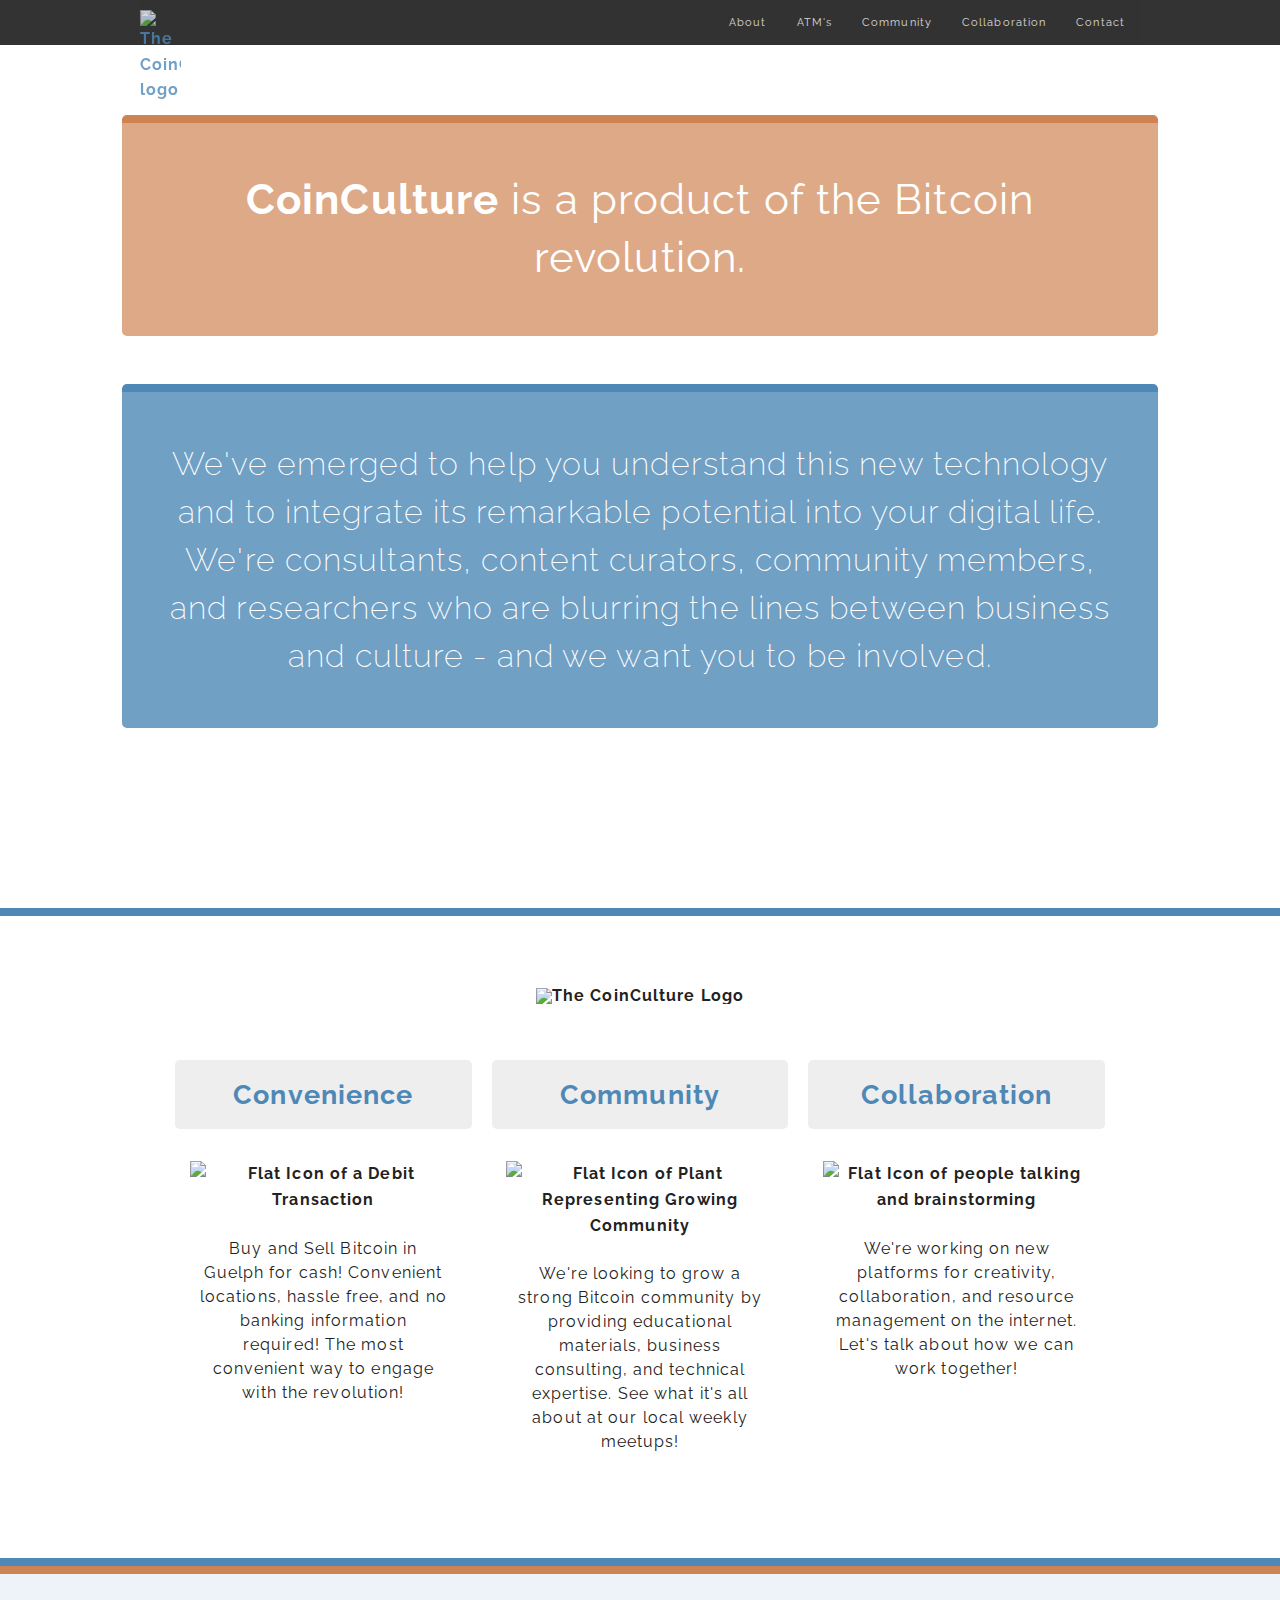
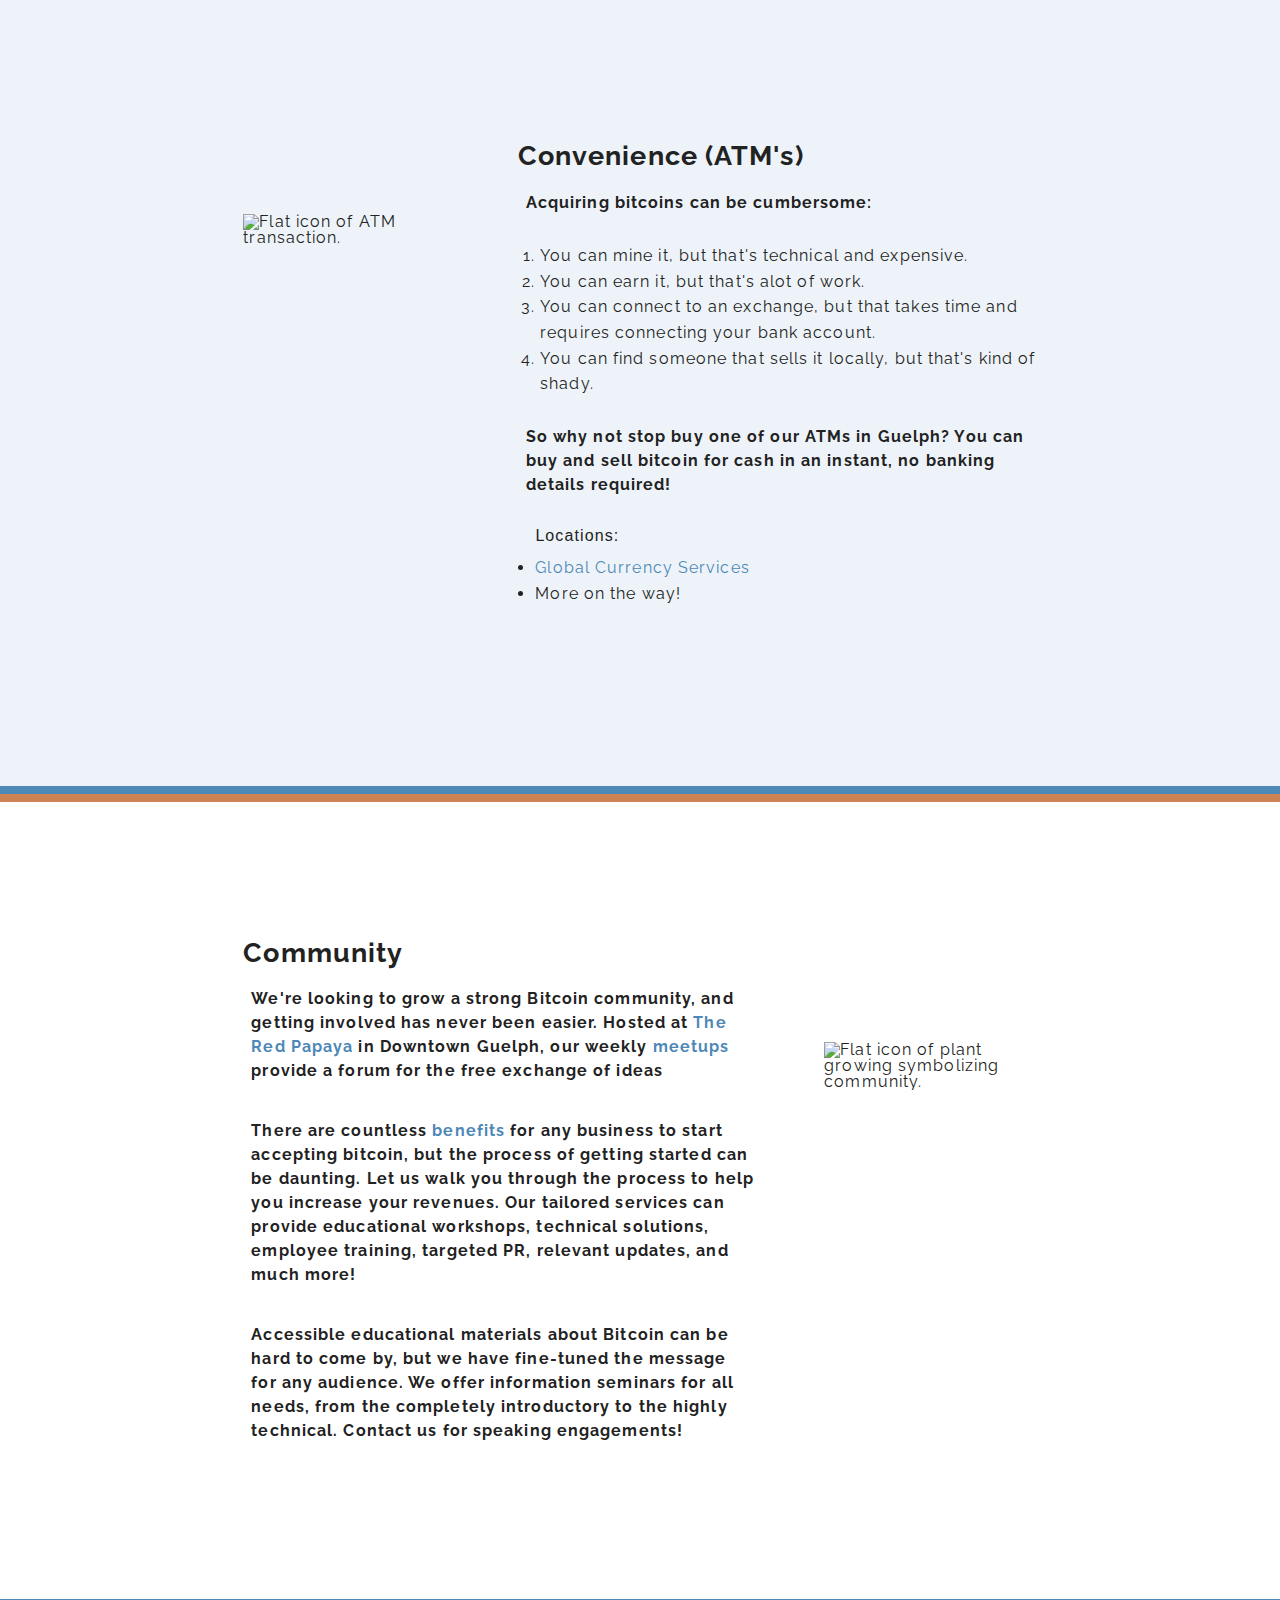
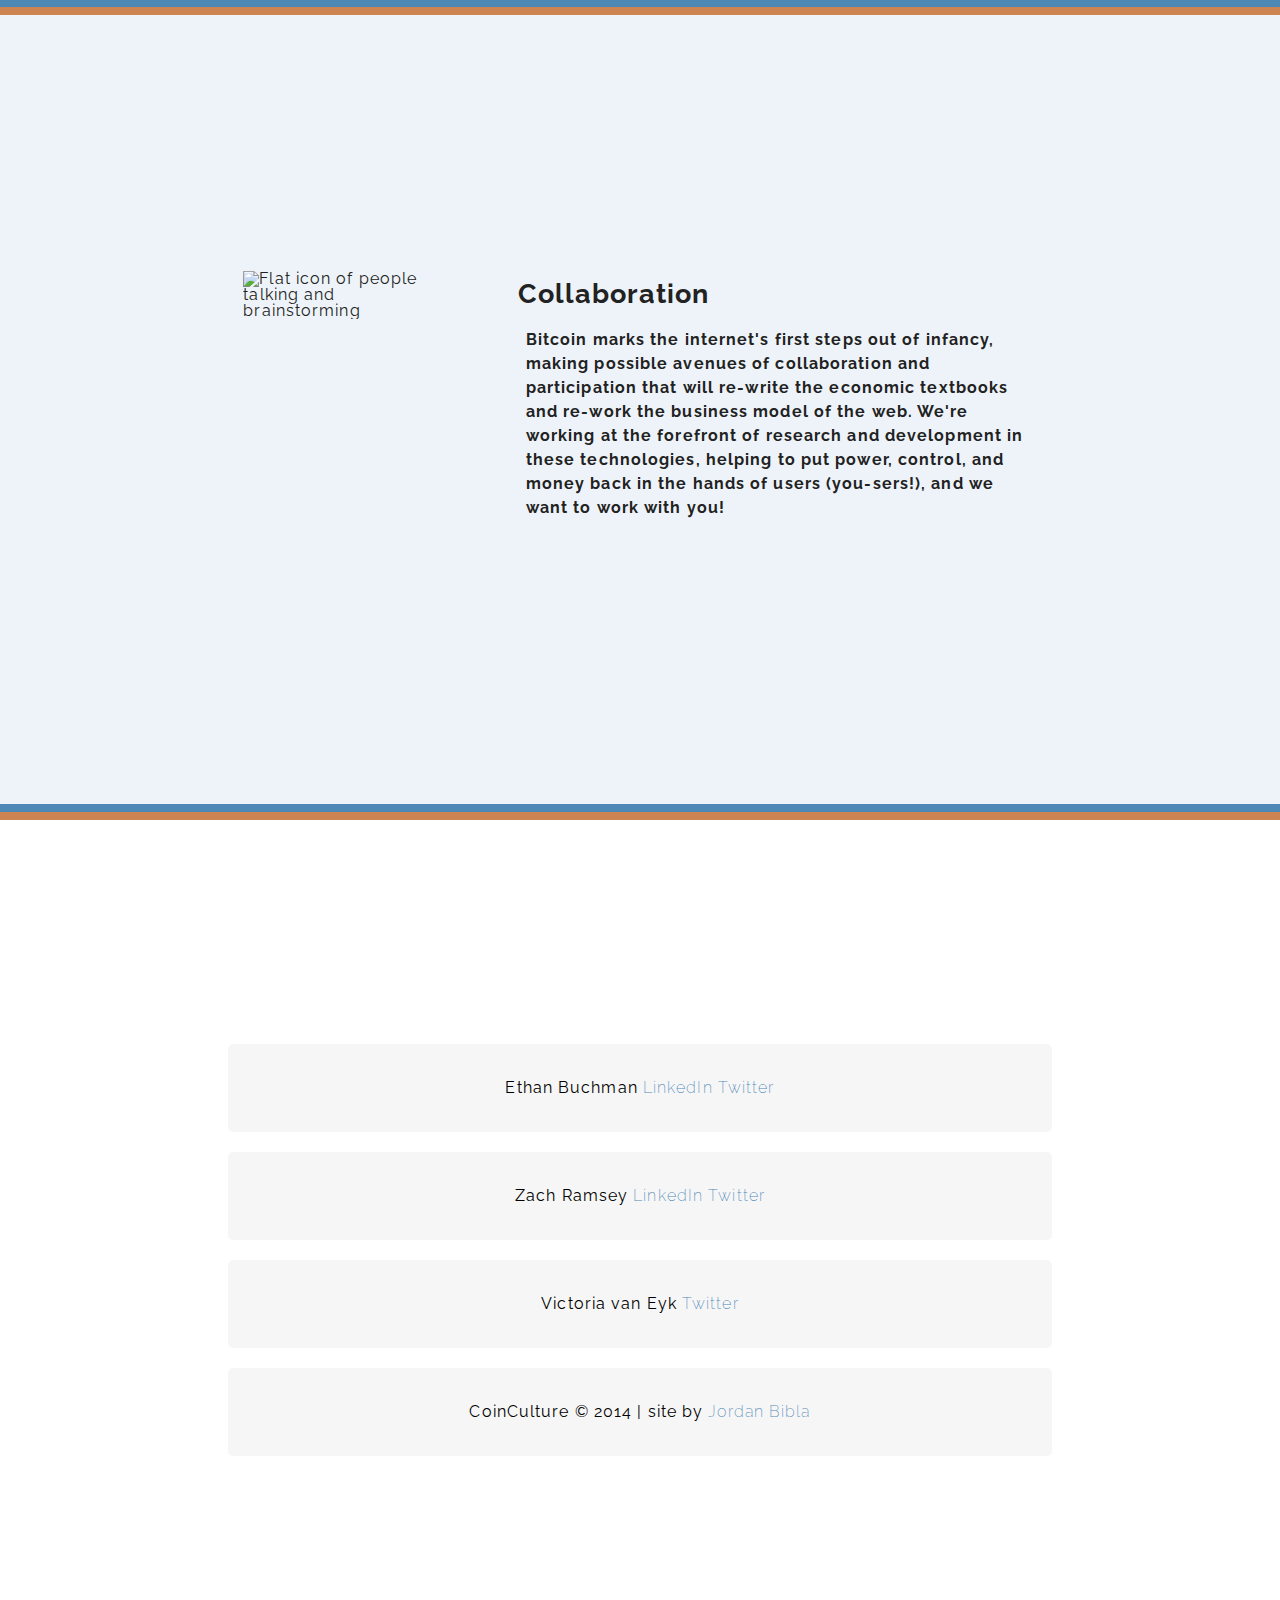
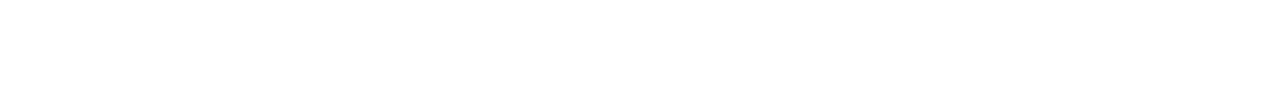
==== index.html @ 9d95022a "Merge branch 'master' of localhost:coinculture_site" ====
<!doctype html>
<html class="no-js" lang="en">
  <head>
    <meta charset="utf-8" />
    <meta name="viewport" content="width=device-width, initial-scale=1.0" />
    <meta name="author" content="CoinCulture: Education and Consultation">
    <meta name="description" content="CoinCulture is a product of the Bitcoin revolution. We�ve emerged to help you understand this new technology and to integrate its remarkable potential into your digital life.">
    <meta name="robots" content="all">
    
    <title>Home | CoinCulture</title>
    
    <link rel="shortcut icon" href="favicon.ico">
    <link rel="stylesheet" href="css/foundation.css"/>
    <link rel="stylesheet" href="css/style.css"/>
    
    <script src="js/vendor/modernizr.js"></script>
    
    <script>
     (function(i,s,o,g,r,a,m){i['GoogleAnalyticsObject']=r;i[r]=i[r]||function(){
     (i[r].q=i[r].q||[]).push(arguments)},i[r].l=1*new Date();a=s.createElement(o),
     m=s.getElementsByTagName(o)[0];a.async=1;a.src=g;m.parentNode.insertBefore(a,m)
     })(window,document,'script','//www.google-analytics.com/analytics.js','ga');
   
     ga('create', 'UA-48302191-4', 'coinculture.info');
     ga('send', 'pageview');
   
   </script>
  </head>
  
  <body>
  
  <div class="contain-to-grid sticky columns" data-options="data-options="scrolltop:false;">
    <nav class="top-bar" data-topbar data-options="sticky_on: small">
      <ul class="title-area">
	<li class="name">
	  <a href="#intro" class="internalScroll"><img src="img/coinculture.png" width="20%" alt="The CoinCulture logo"/></a>
	</li>
	 <!-- Remove the class "menu-icon" to get rid of menu icon. Take out "Menu" to just have icon alone -->
	<li class="toggle-topbar menu-icon"><a href="#"><span>Menu</span></a></li>
      </ul>
    
      <section class="top-bar-section">
	<!-- Right Nav Section -->
	<ul class="right">
	  <li class="active"><a href="#logo" class="internalScroll">About</a></li>
	  <li class="active"><a href="#convenience" class="internalScroll">ATM's</a></li>
	  <li class="active"><a href="#community" class="internalScroll">Community</a></li>
	  <li class="active"><a href="#collaboration" class="internalScroll">Collaboration</a></li>
	  <li class="active"><a href="#footer" class="internalScroll">Contact</a></li>
	</ul>
    </nav>
  </div>
  
  <!----------------------------------------------------------------------------------------------------------------->
  
  <div class="row" id="intro">
    <div id="background">
      <div class="small-12 medium-centered-10 large-centered large-10 columns text-center">
	<h2><span>CoinCulture</span> is a product of the Bitcoin revolution.</h2>
	<p>We&#39;ve emerged to help you understand this new technology and to integrate
	  its remarkable potential into your digital life. We&#39;re consultants,
	  content curators, community members, and researchers who are blurring
	  the lines between business and culture - and we want you to be involved.
	</p>
      </div>
    </div>
  </div>
  
  <div class="row" id="logo">
    <div class="small-12 medium-centered text-center">
      <img src="img/coinculture.png" alt="The CoinCulture Logo"/>
    </div>
  </div>
  
  <!-----process------------------------------------------------------------------------------------------------------------>
  
  <div class="row" id="process">
    <div class="small-centered small-9 medium-12 large-9 text-center columns">
      <ul class="medium-block-grid-3">
	<li>
	  <h3 class="heading"><a href="#convenience" class="internalScroll">Convenience</a></h3>
	  <img src="img/atm.png" width="90%" alt="Flat Icon of a Debit Transaction">
	  <p>Buy and Sell Bitcoin in Guelph for cash! Convenient locations, hassle free,
	    and no banking information required! The most convenient way to engage with the revolution!
	  </p>
	</li>
	
	<li>
	  <h3 class="heading"><a href="#community" class="internalScroll">Community</a></h3>
	  <img src="img/community.png" width="90%" alt="Flat Icon of Plant Representing Growing Community">
	  <p>We're looking to grow a strong Bitcoin community by providing educational materials, business consulting,
	  and technical expertise. See what it&#39;s all about at our local weekly meetups!</p>
	</li>
	
	<li>
	  <h3 class="heading"><a href="#collaboration" class="internalScroll">Collaboration</a></h3>
	  <img src="img/collab.png" width="90%" alt="Flat Icon of people talking and brainstorming">
	  <p>We&#39;re working on new platforms for creativity, collaboration, and resource
	  management on the internet. Let's talk about how we can work together!</p>
	</li>
      </ul>
    </div>
  </div>
  
  <!-----convenience------------------------------------------------------------------------------------------------------------>
  
  <div class="row content clearfix" id="convenience">
    <div id="content" class="small-centered medium-12 large-centered large-8 columns">
      <div class="small-0 medium-3 large-4 columns">
	<img src="img/atm.png" alt="Flat icon of ATM transaction.">
      </div>
      <div class="small-12 medium-9 large-8 columns">
	<h3 class="heading small-text-left large-text-left">Convenience (ATM's)</h3>
	<p class="large-text-left">Acquiring bitcoins can be cumbersome:</p>
	  <ol class=" large-text-left">
	    <li>You can mine it, but that&#39;s technical and expensive.</li>
	    <li>You can earn it, but that&#39;s alot of work.</li>
	    <li>You can connect to an exchange, but that takes time and requires connecting your bank account.</li>
	    <li>You can find someone that sells it locally, but that&#39;s kind of shady.</li>
	  </ol>
	<p>So why not stop buy one of our ATMs in Guelph? You can buy and sell bitcoin for cash in an instant, no banking details required!</p>
	  <ul>
	    <h6>Locations:</h6>
	    <li><a href="http://global-currency.on.ca/" target="_blank">Global Currency Services</a></li>
	    <li>More on the way!</li>
	  </ul>
      </div>
    </div>
  </div>
  
  <!-----community------------------------------------------------------------------------------------------------------------>
  
  <div class="row content" id="community" alt="Flat Icon of Plant Representing Growing Community">
    <div id="content" class="small-centered medium-12 large-centered large-8 columns">
      <div class="small-12 medium-9 large-8 columns">
	<h3 class="heading large-text-left">Community</h3>
	
	<p class="large-text-left">We're looking to grow a strong Bitcoin community, and getting involved has never been easier.
	Hosted at <a href="http://www.redpapaya.ca/" target="_blank">The Red Papaya</a> in Downtown Guelph,
	our weekly <a href="#" target="_blank">meetups</a> provide a forum for the free exchange of ideas</p>
	
	<p class="large-text-left">There are countless <a href="http://www.coindesk.com/isnt-business-accepting-bitcoin/" target="_blank">benefits</a>
	for any business to start accepting bitcoin, but the process of getting started can be daunting.
	Let us walk you through the process to help you increase your revenues.
	Our tailored services can provide educational workshops, technical solutions,
	employee training, targeted PR, relevant updates, and much more!</p>
  
	<p class="large-text-left">Accessible educational materials about Bitcoin can be hard to come by,
	but we have fine-tuned the message for any audience. We offer information seminars for all needs,
	from the completely introductory to the highly technical. Contact us for speaking engagements!</p>
      </div>
      
       <div class="small-0 medium-3 large-4 columns">
	<img src="img/community.png" alt="Flat icon of plant growing symbolizing community.">
      </div>
    </div>
  </div>
  
  <!-----collaboration------------------------------------------------------------------------------------------------------------>
  
  <div class="row content clearfix" id="collaboration">
    <div id="content" class="small-12 medium-12 large-centered large-8 columns">
      <div class="small-0 medium-3 large-3 columns">
	<img src="img/collab.png" alt="Flat icon of people talking and brainstorming">
      </div>
      <div class="small-12 medium-9 large-8 columns">
	<h3 class="heading large-text-left">Collaboration</h3>
	<p class="large-text-left">Bitcoin marks the internet&#39;s first steps out of infancy,
	making possible avenues of collaboration and participation that will re-write
	the economic textbooks and re-work the business model of the web. We&#39;re working
	at the forefront of research and development in these technologies, helping to put
	power, control, and money back in the hands of users (you-sers!), and we want to work
	with you!</p>
      </div>
    </div>
  </div>
  
  <!----------------------------------------------------------------------------------------------------------------->
  
  <div class="row content" id="footer">
    <div id="content">
      <div class="small-centered large-centered large-8 columns small-text-center">
	<p>Ethan Buchman
	  <a href="https://www.linkedin.com/pub/ethan-buchman/44/349/10b" target="_blank">LinkedIn</a>
	  <a href="https://twitter.com/buchmanster" target="_blank">Twitter</a>
	</p>
	<p>Zach Ramsey
	  <a href="https://www.linkedin.com/profile/view?id=336252652&authType=name&authToken=HOgo&trk=prof-sb-browse_map-name" target="_blank">LinkedIn</a>
	  <a href="https://twitter.com/coinculture" target="_blank">Twitter</a>
	</p>
	<p>Victoria van Eyk
	  <a href="https://twitter.com/VictoriavanEyk" target="_blank">Twitter</a>
	</p>
	<p>CoinCulture &copy 2014 | site by <a href="http://www.jordanbibla.com" target="_blank">Jordan Bibla</a></p>
      </div>
    </div>
  </div>
  
<!---------------javscript ya'll--------------------------------->

    <script src="js/vendor/jquery.js"></script>
    <script src="js/foundation.min.js"></script>
    <script src="js/foundation/foundation.topbar.js"></script>
    
    <script>
      $(document).foundation();
    </script>

    <script>
      $(document).ready(function(){
      
	//alert("hello")
	  
	  $('a.internalScroll').bind('click',function(event){
	    var $anchor = $(this);
   
	  $('html, body').stop().animate({
	      scrollTop: $($anchor.attr('href')).offset().top
	  }, 700);
	});
      });
    </script>
    
  </body>
</html>
---- css/style.css ----
@import url(http://fonts.googleapis.com/css?family=Raleway:400,200,700);

body {
      font-family: 'Raleway', sans-serif;
      font-weight: 700;
      letter-spacing: 1.1px;
      line-height: 1;
}

      body p {
            line-height: 150%;
      }

h3 {
      font-family: 'Raleway', sans-serif;
      font-weight: 700;
}

nav {
      opacity: 0.8;
}

      nav img {
            padding-top: 10px;
      }

#intro {
      background: url("../img/cityscape2.png")fixed center center no-repeat;
      padding: 7rem 0 10rem 0;
      -webkit-background-size: cover;
      -moz-background-size: cover;
      -o-background-size: cover;
      background-size: cover;
      border-bottom: solid #4e88b7 0.5rem;
}
     
      #background h2 {
            font-family: 'Raleway', sans-serif;
            font-size: 2.6em;
            font-weight: 400;
            color: #FFF;
            background-color: rgba(206,132,82,0.7);
            padding: 3rem;
            border-radius: 5px;
            margin-bottom: 3rem;
            border-top: solid #ce8452 0.5rem;
      }
      
      #background p {
            font-size: 2em;
            font-weight: 200;
            color: #FFF;
            background-color: rgba(78,136,183,0.8);
            padding: 3rem;
            border-radius: 5px;
            border-top: solid #4e88b7 0.5rem;
      }
      
      #background span {
            font-weight: 700;
      }

      #logo img {
                  margin: 4.5rem 0 1.5rem 0;
                  max-width: 18%;
            }

#process {
      padding: 2rem 0 2.5rem 0;
      border-bottom: solid #4e88b7 0.5rem;
}

      #process p {
            padding: 1.5rem;
      }
      
      #process h3 {
            padding: 1rem;
            margin: 0 0 2rem 0;
            background: #EEE;
            border-radius: 5px;
      }

.content {
      font-weight: 400;
      border-top: solid #ce8452 0.5rem;
      border-bottom: solid #4e88b7 0.5rem;
}

      .content p {
            font-weight: 700;
            padding: 0.5rem;
      }
    
    
#convenience {
        background-color:rgba(78,136,183,0.1);
        padding: 10rem 0 10rem 0;
}
 
      #convenience img {
            margin-top: 5em;
            padding-right: 2em;
      }

#community {
      background: url("../img/lightgrey.jpg");
      padding: 8rem 0 8rem 0;
}

      #community img {
            margin-top: 7em;
            padding-left: 2em;
      }

#collaboration {
      background-color: rgba(78,136,183,0.1);
      padding: 16rem 0 16rem 0;
}

.bubble {
      border-radius: 5px;
      background: #AAA;
      border: 1px solid red;
}

#footer {
      background: url("../img/cityscape2.jpg")fixed center center no-repeat;
      padding: 14rem 0 14rem 0;
      -webkit-background-size: cover;
      -moz-background-size: cover;
      -o-background-size: cover;
      background-size: cover;
      color: #FFF;
      border-bottom: none;
}

      #footer p{
            font-weight: 400;
            color: black;
            background-color:rgba(245,245,245,0.9);
            padding: 2rem;
            border-radius: 5px;
      }
      
      #footer a {
            font-weight: 200;
      }
      
      #footer a:hover {
            text-decoration: underline;
      }
      

@media only screen
and (max-width : 640px) {

      img {
            max-width: 80%;
      }
      #intro {
            padding: 2rem 0 2rem 0;
      }
      
      #background p {
            font-size: 1rem;
      }
      
      #logo img {
            min-width: 55%;
      }
      
      .content {
            padding: 1rem;
      }
      
      #convenience {
            padding: 2rem 0 2rem 0;
      }
      
            #convenience img {
                  display: none;
            }
      
      #community {
            padding: 2rem 0 2rem 0;
      }
      
            #community img {
                  display: none;
            }
      
      #collaboration{
            padding: 2rem 0 2rem 0;
      }
      
            #collaboration img {
                  display: none;
            }
      
      #footer {
            padding: 1rem;      
      }
      
            #footer p{
                  padding: 1rem;
                  font-size: 0.8rem;
            }
}

@media only screen and (min-width : 641px) and (max-width : 1004px){
      
      nav img {
            display: none;
      }
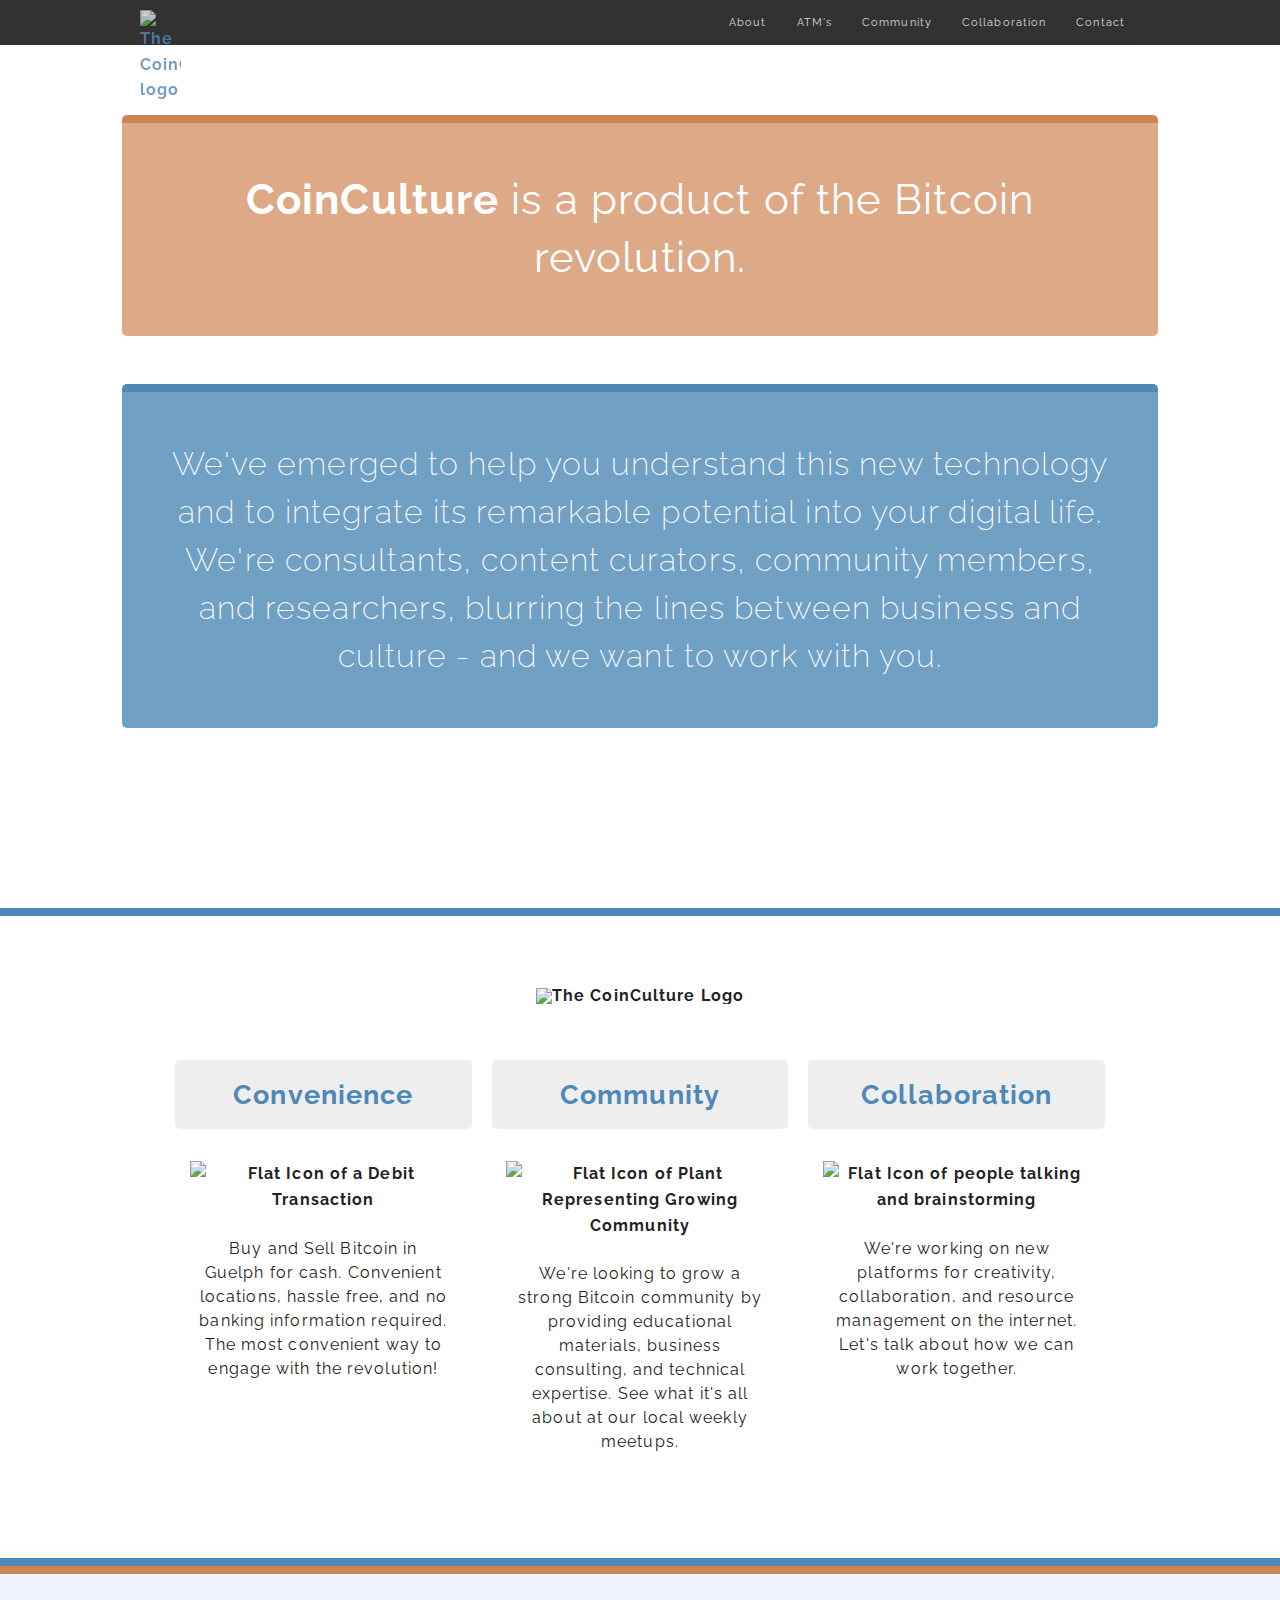
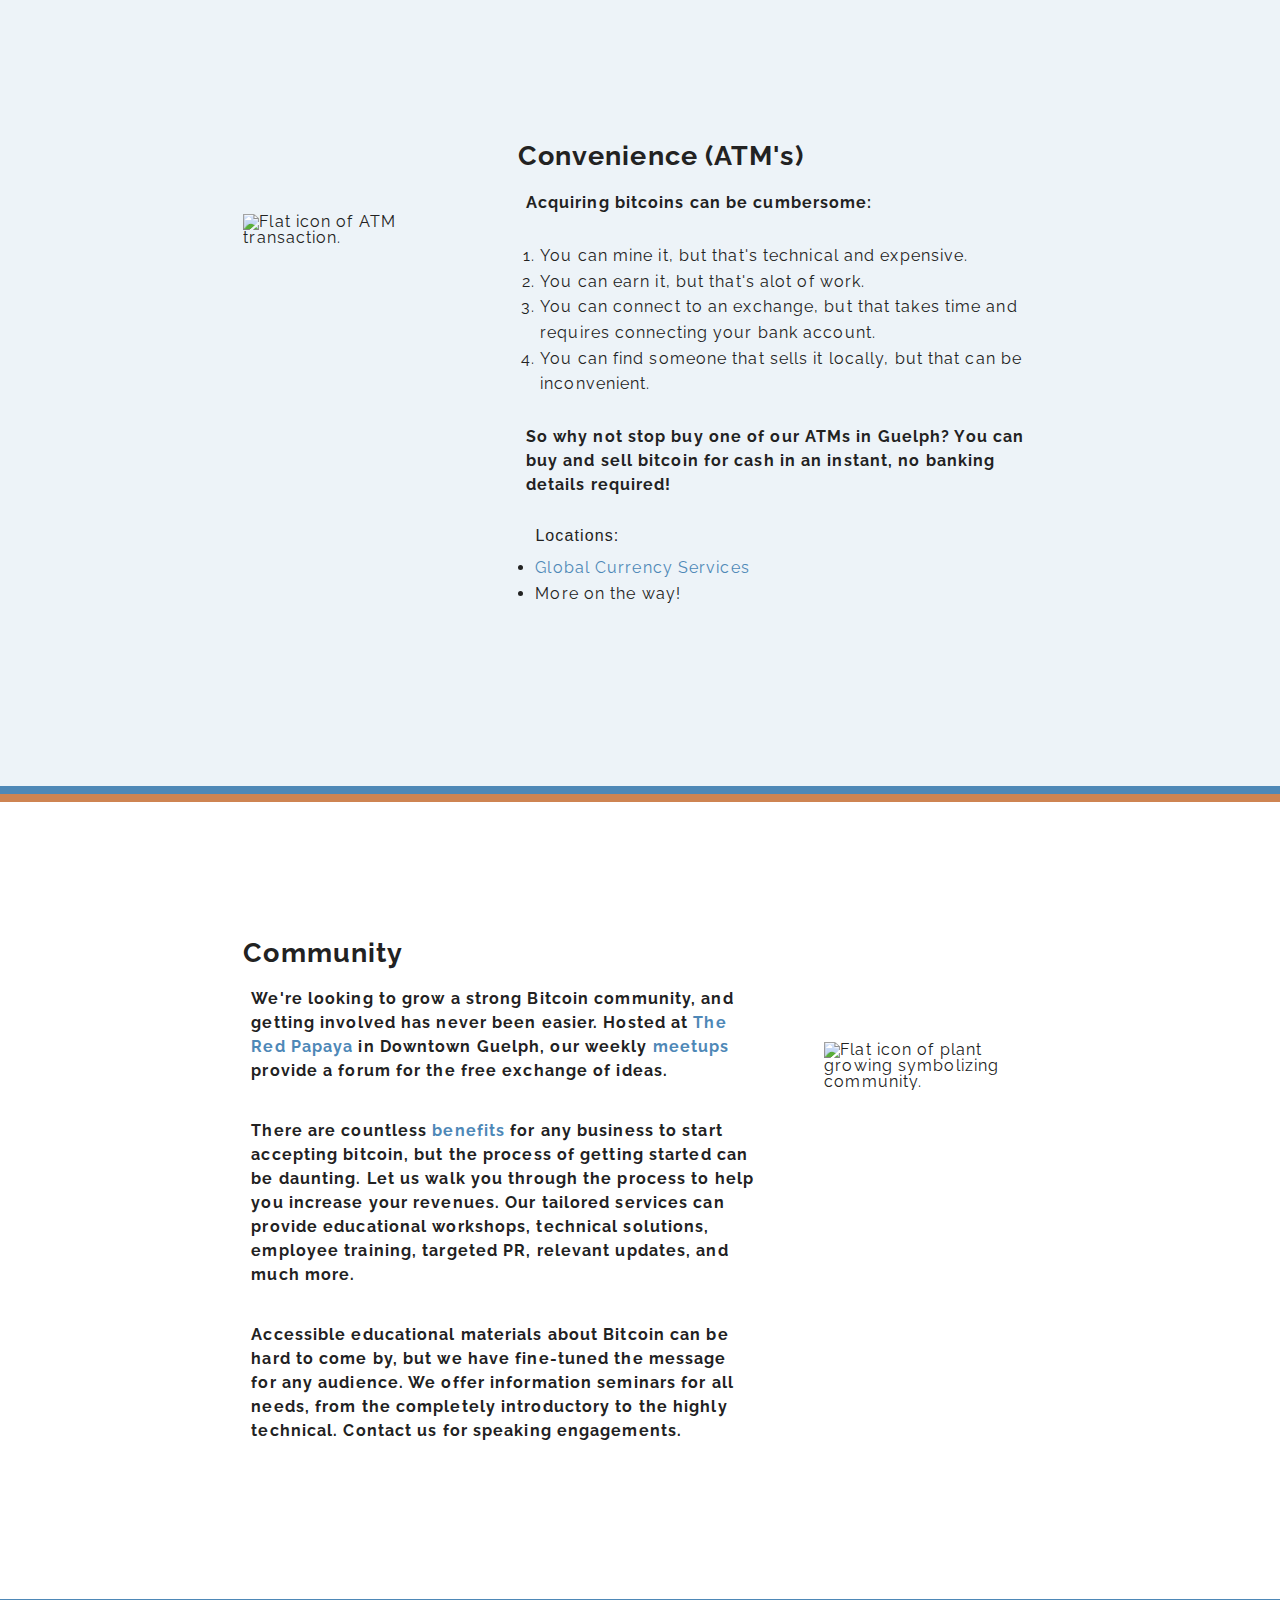
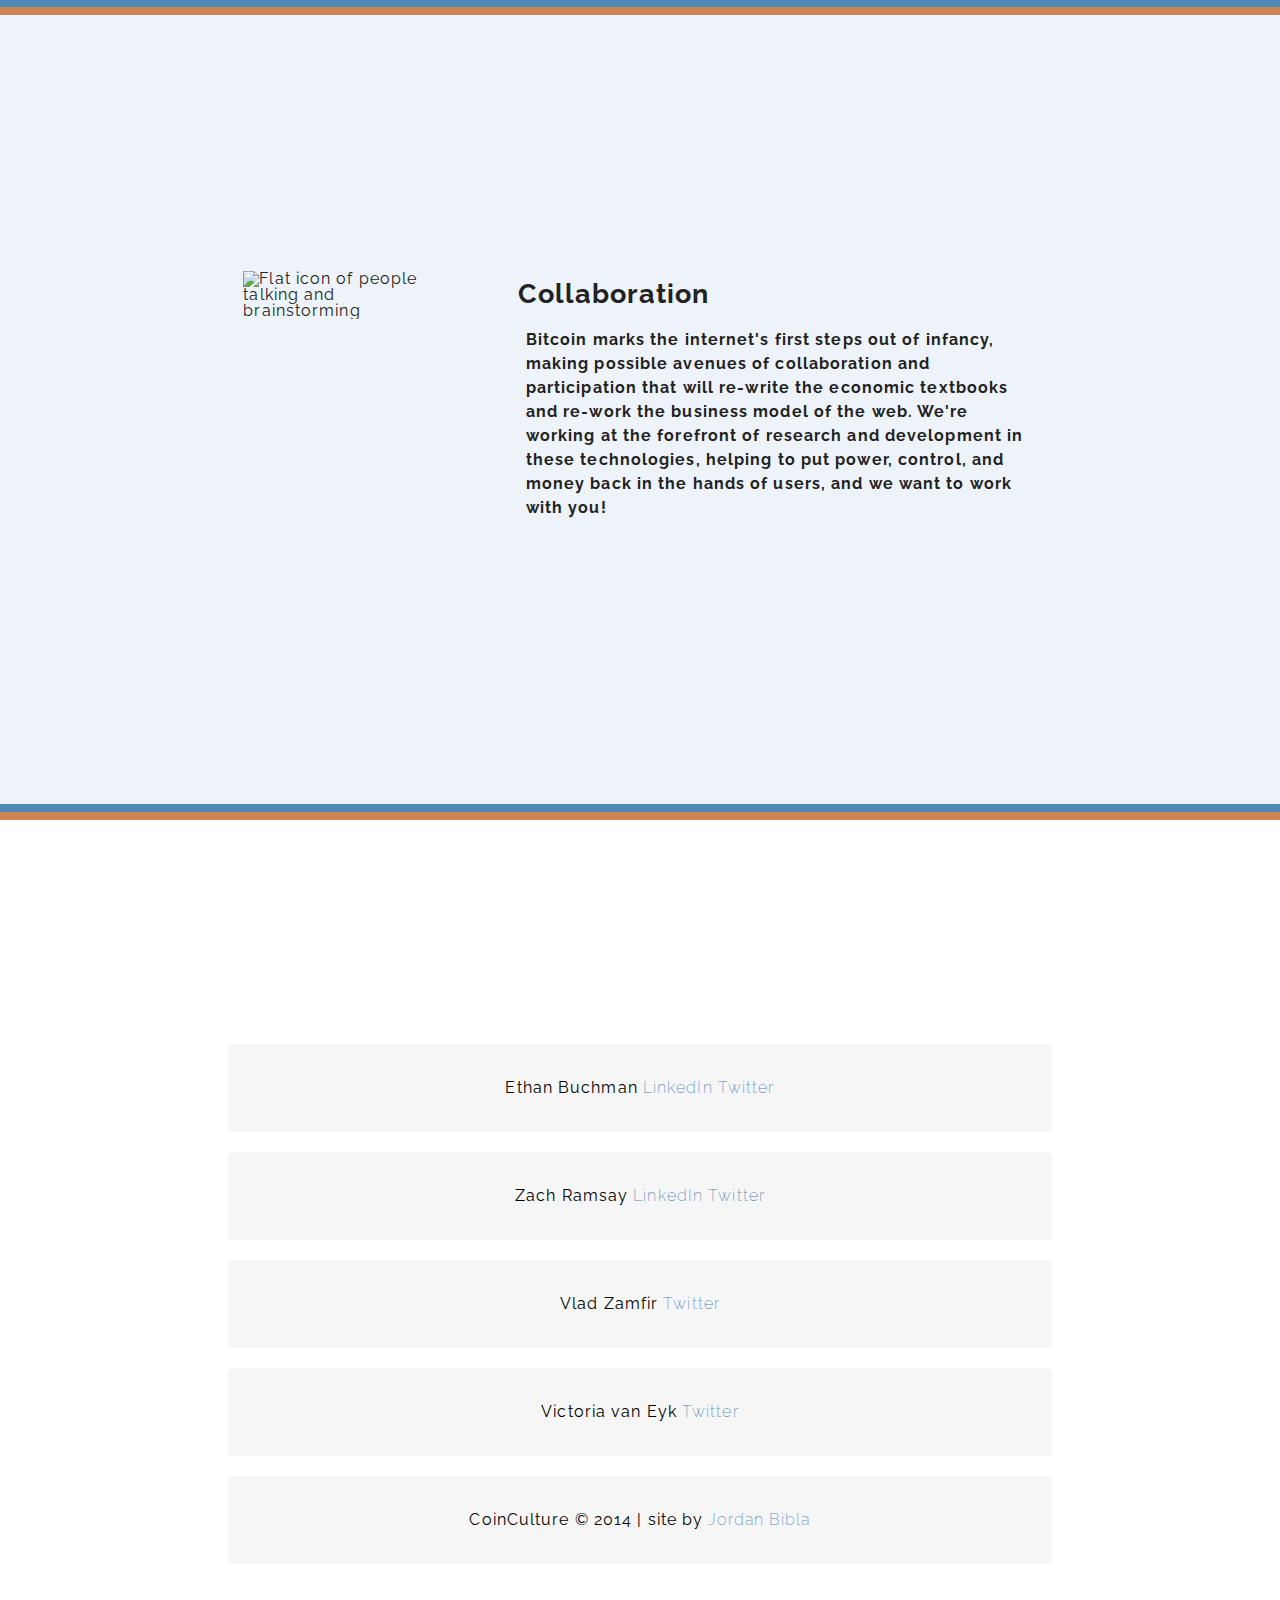
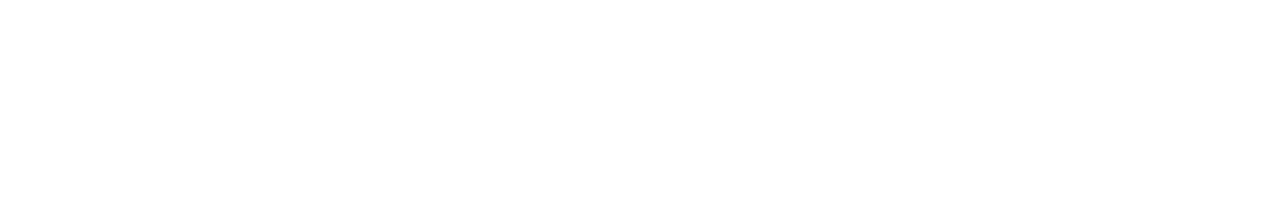
==== commit 75045f27: "wording. less exclamations. vlad" ====
--- a/index.html
+++ b/index.html
@@ -59,8 +59,8 @@
 	<h2><span>CoinCulture</span> is a product of the Bitcoin revolution.</h2>
 	<p>We&#39;ve emerged to help you understand this new technology and to integrate
 	  its remarkable potential into your digital life. We&#39;re consultants,
-	  content curators, community members, and researchers who are blurring
-	  the lines between business and culture - and we want you to be involved.
+	  content curators, community members, and researchers, blurring
+	  the lines between business and culture - and we want to work with you.
 	</p>
       </div>
     </div>
@@ -80,8 +80,8 @@
 	<li>
 	  <h3 class="heading"><a href="#convenience" class="internalScroll">Convenience</a></h3>
 	  <img src="img/atm.png" width="90%" alt="Flat Icon of a Debit Transaction">
-	  <p>Buy and Sell Bitcoin in Guelph for cash! Convenient locations, hassle free,
-	    and no banking information required! The most convenient way to engage with the revolution!
+	  <p>Buy and Sell Bitcoin in Guelph for cash. Convenient locations, hassle free,
+	    and no banking information required. The most convenient way to engage with the revolution!
 	  </p>
 	</li>
 	
@@ -89,14 +89,14 @@
 	  <h3 class="heading"><a href="#community" class="internalScroll">Community</a></h3>
 	  <img src="img/community.png" width="90%" alt="Flat Icon of Plant Representing Growing Community">
 	  <p>We're looking to grow a strong Bitcoin community by providing educational materials, business consulting,
-	  and technical expertise. See what it&#39;s all about at our local weekly meetups!</p>
+	  and technical expertise. See what it&#39;s all about at our local weekly meetups.</p>
 	</li>
 	
 	<li>
 	  <h3 class="heading"><a href="#collaboration" class="internalScroll">Collaboration</a></h3>
 	  <img src="img/collab.png" width="90%" alt="Flat Icon of people talking and brainstorming">
 	  <p>We&#39;re working on new platforms for creativity, collaboration, and resource
-	  management on the internet. Let's talk about how we can work together!</p>
+	  management on the internet. Let's talk about how we can work together.</p>
 	</li>
       </ul>
     </div>
@@ -116,7 +116,7 @@
 	    <li>You can mine it, but that&#39;s technical and expensive.</li>
 	    <li>You can earn it, but that&#39;s alot of work.</li>
 	    <li>You can connect to an exchange, but that takes time and requires connecting your bank account.</li>
-	    <li>You can find someone that sells it locally, but that&#39;s kind of shady.</li>
+	    <li>You can find someone that sells it locally, but that can be inconvenient.</li>
 	  </ol>
 	<p>So why not stop buy one of our ATMs in Guelph? You can buy and sell bitcoin for cash in an instant, no banking details required!</p>
 	  <ul>
@@ -137,17 +137,17 @@
 	
 	<p class="large-text-left">We're looking to grow a strong Bitcoin community, and getting involved has never been easier.
 	Hosted at <a href="http://www.redpapaya.ca/" target="_blank">The Red Papaya</a> in Downtown Guelph,
-	our weekly <a href="#" target="_blank">meetups</a> provide a forum for the free exchange of ideas</p>
+	our weekly <a href="#" target="_blank">meetups</a> provide a forum for the free exchange of ideas.</p>
 	
 	<p class="large-text-left">There are countless <a href="http://www.coindesk.com/isnt-business-accepting-bitcoin/" target="_blank">benefits</a>
 	for any business to start accepting bitcoin, but the process of getting started can be daunting.
 	Let us walk you through the process to help you increase your revenues.
 	Our tailored services can provide educational workshops, technical solutions,
-	employee training, targeted PR, relevant updates, and much more!</p>
+	employee training, targeted PR, relevant updates, and much more.</p>
   
 	<p class="large-text-left">Accessible educational materials about Bitcoin can be hard to come by,
 	but we have fine-tuned the message for any audience. We offer information seminars for all needs,
-	from the completely introductory to the highly technical. Contact us for speaking engagements!</p>
+	from the completely introductory to the highly technical. Contact us for speaking engagements.</p>
       </div>
       
        <div class="small-0 medium-3 large-4 columns">
@@ -169,7 +169,7 @@
 	making possible avenues of collaboration and participation that will re-write
 	the economic textbooks and re-work the business model of the web. We&#39;re working
 	at the forefront of research and development in these technologies, helping to put
-	power, control, and money back in the hands of users (you-sers!), and we want to work
+	power, control, and money back in the hands of users, and we want to work
 	with you!</p>
       </div>
     </div>
@@ -184,9 +184,12 @@
 	  <a href="https://www.linkedin.com/pub/ethan-buchman/44/349/10b" target="_blank">LinkedIn</a>
 	  <a href="https://twitter.com/buchmanster" target="_blank">Twitter</a>
 	</p>
-	<p>Zach Ramsey
+	<p>Zach Ramsay
 	  <a href="https://www.linkedin.com/profile/view?id=336252652&authType=name&authToken=HOgo&trk=prof-sb-browse_map-name" target="_blank">LinkedIn</a>
-	  <a href="https://twitter.com/coinculture" target="_blank">Twitter</a>
+	  <a href="https://twitter.com/cerebralbosons" target="_blank">Twitter</a>
+	</p>
+	<p>Vlad Zamfir
+	  <a href="https://twitter.com/VladZamfir" target="_blank">Twitter</a>
 	</p>
 	<p>Victoria van Eyk
 	  <a href="https://twitter.com/VictoriavanEyk" target="_blank">Twitter</a>
--- a/css/style.css
+++ b/css/style.css
@@ -125,7 +125,7 @@
 }
 
 #footer {
-      background: url("../img/cityscape2.jpg")fixed center center no-repeat;
+      background: url("../img/cityscape2.png")fixed center center no-repeat;
       padding: 14rem 0 14rem 0;
       -webkit-background-size: cover;
       -moz-background-size: cover;
@@ -162,6 +162,10 @@
             padding: 2rem 0 2rem 0;
       }
       
+            #intro img {
+                  display: none;
+            }
+      
       #background p {
             font-size: 1rem;
       }
@@ -206,13 +210,17 @@
                   padding: 1rem;
                   font-size: 0.8rem;
             }
+            
+            #footer img {
+            display: none;
+      } 
 }
 
 @media only screen and (min-width : 641px) and (max-width : 1004px){
       
       nav img {
             display: none;
-      }
-
-
-
+      }      
+}
+
+
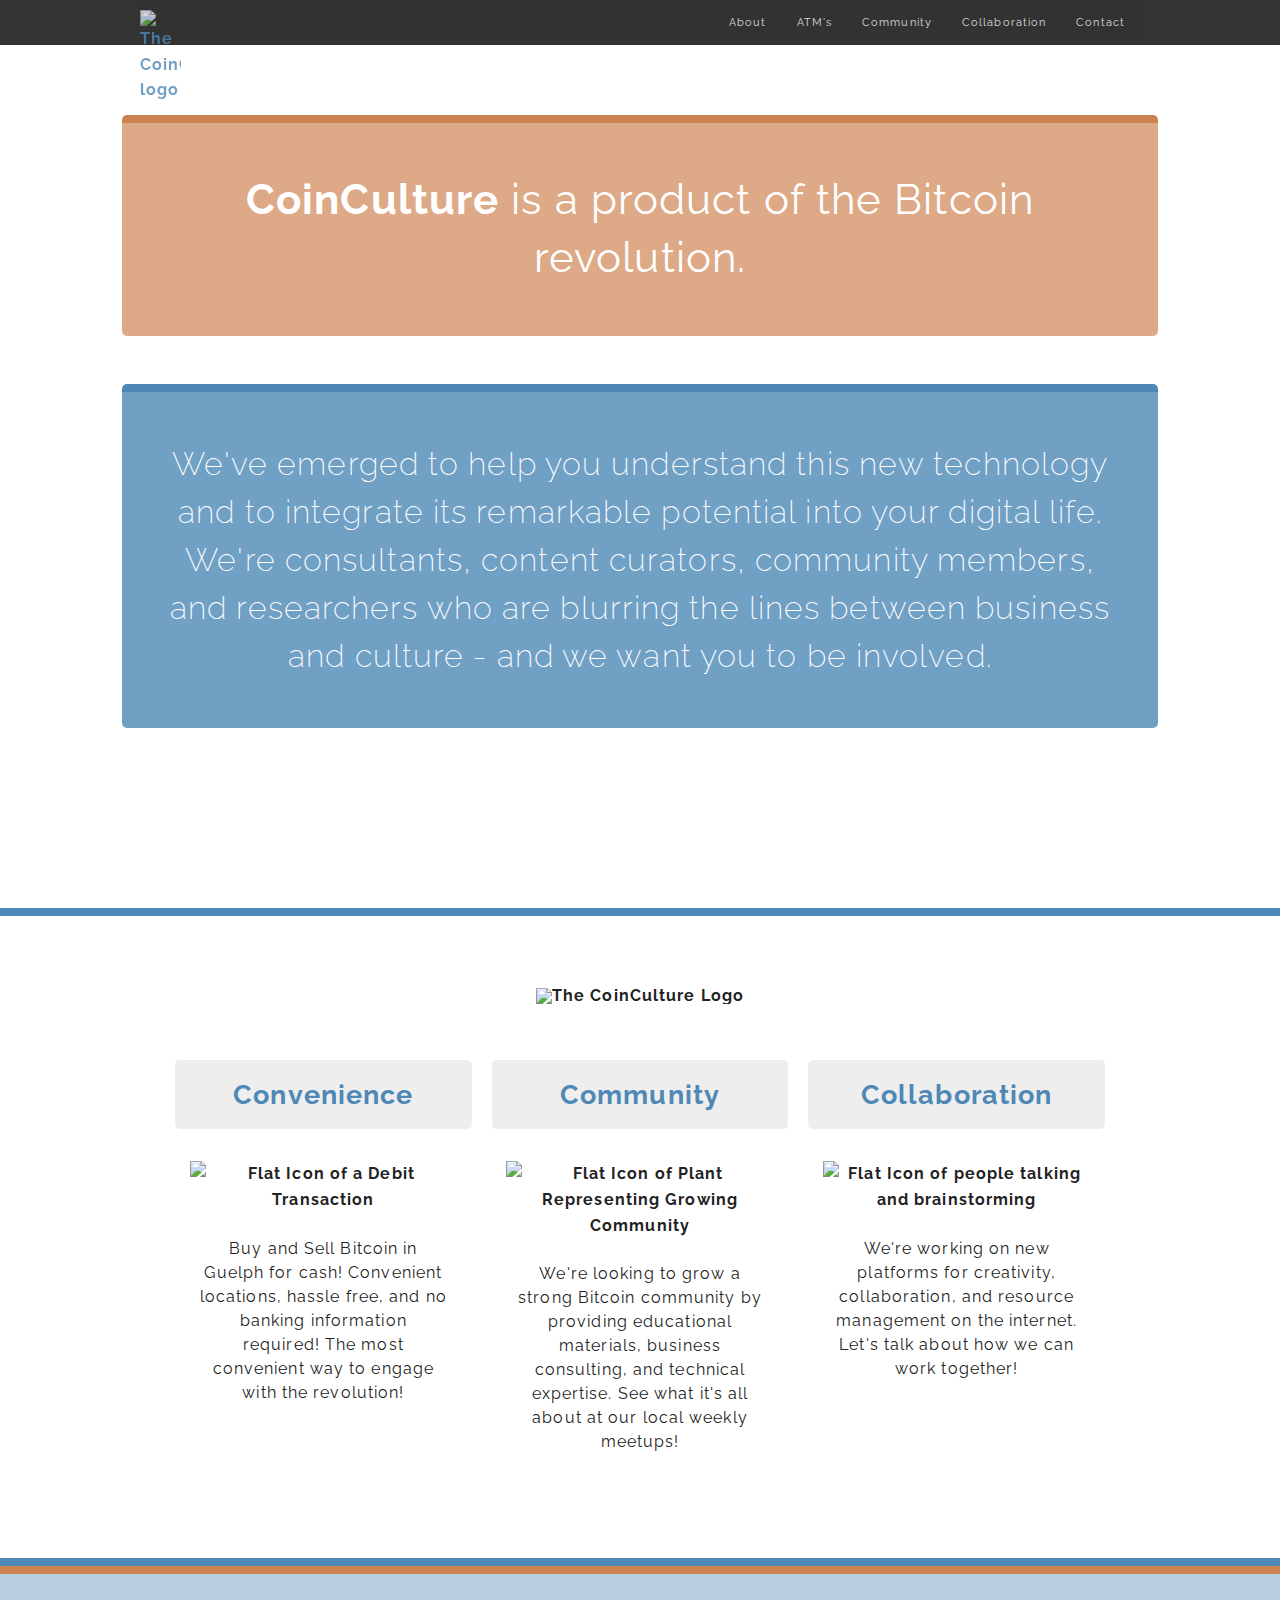
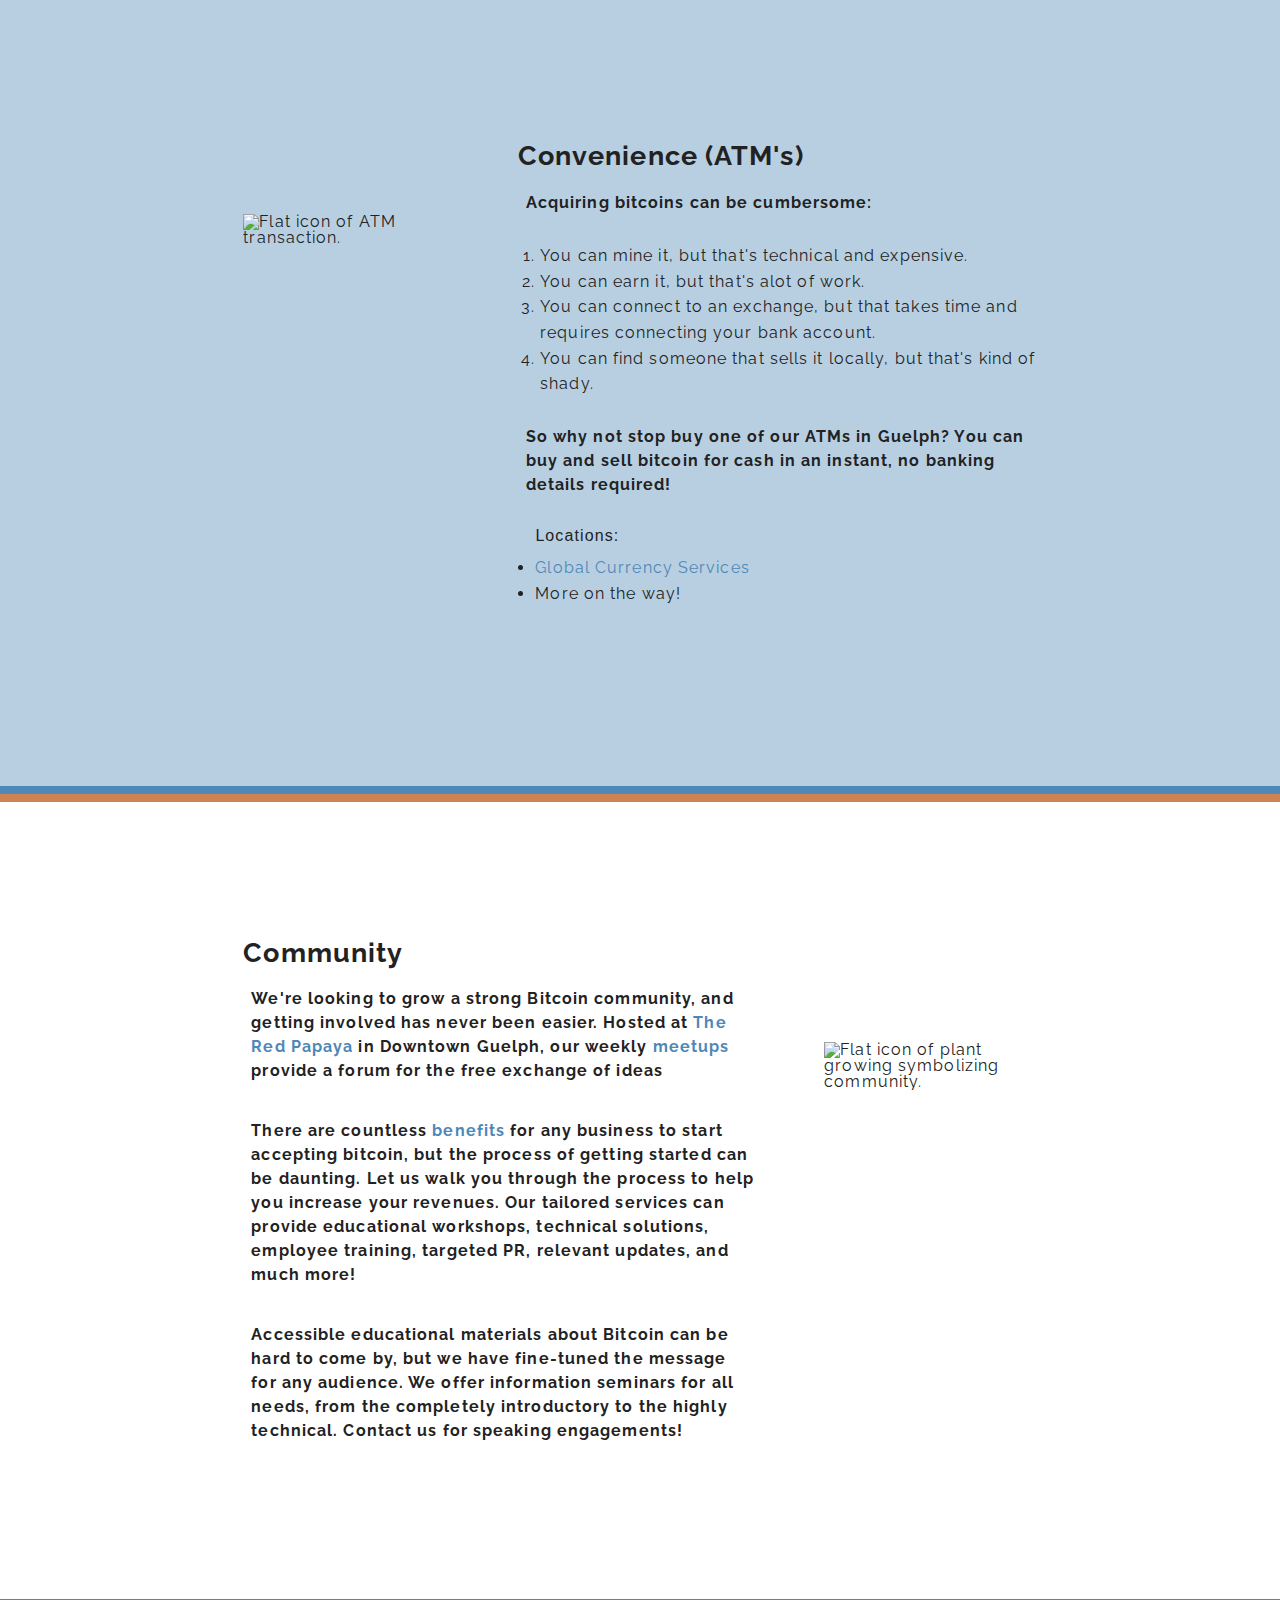
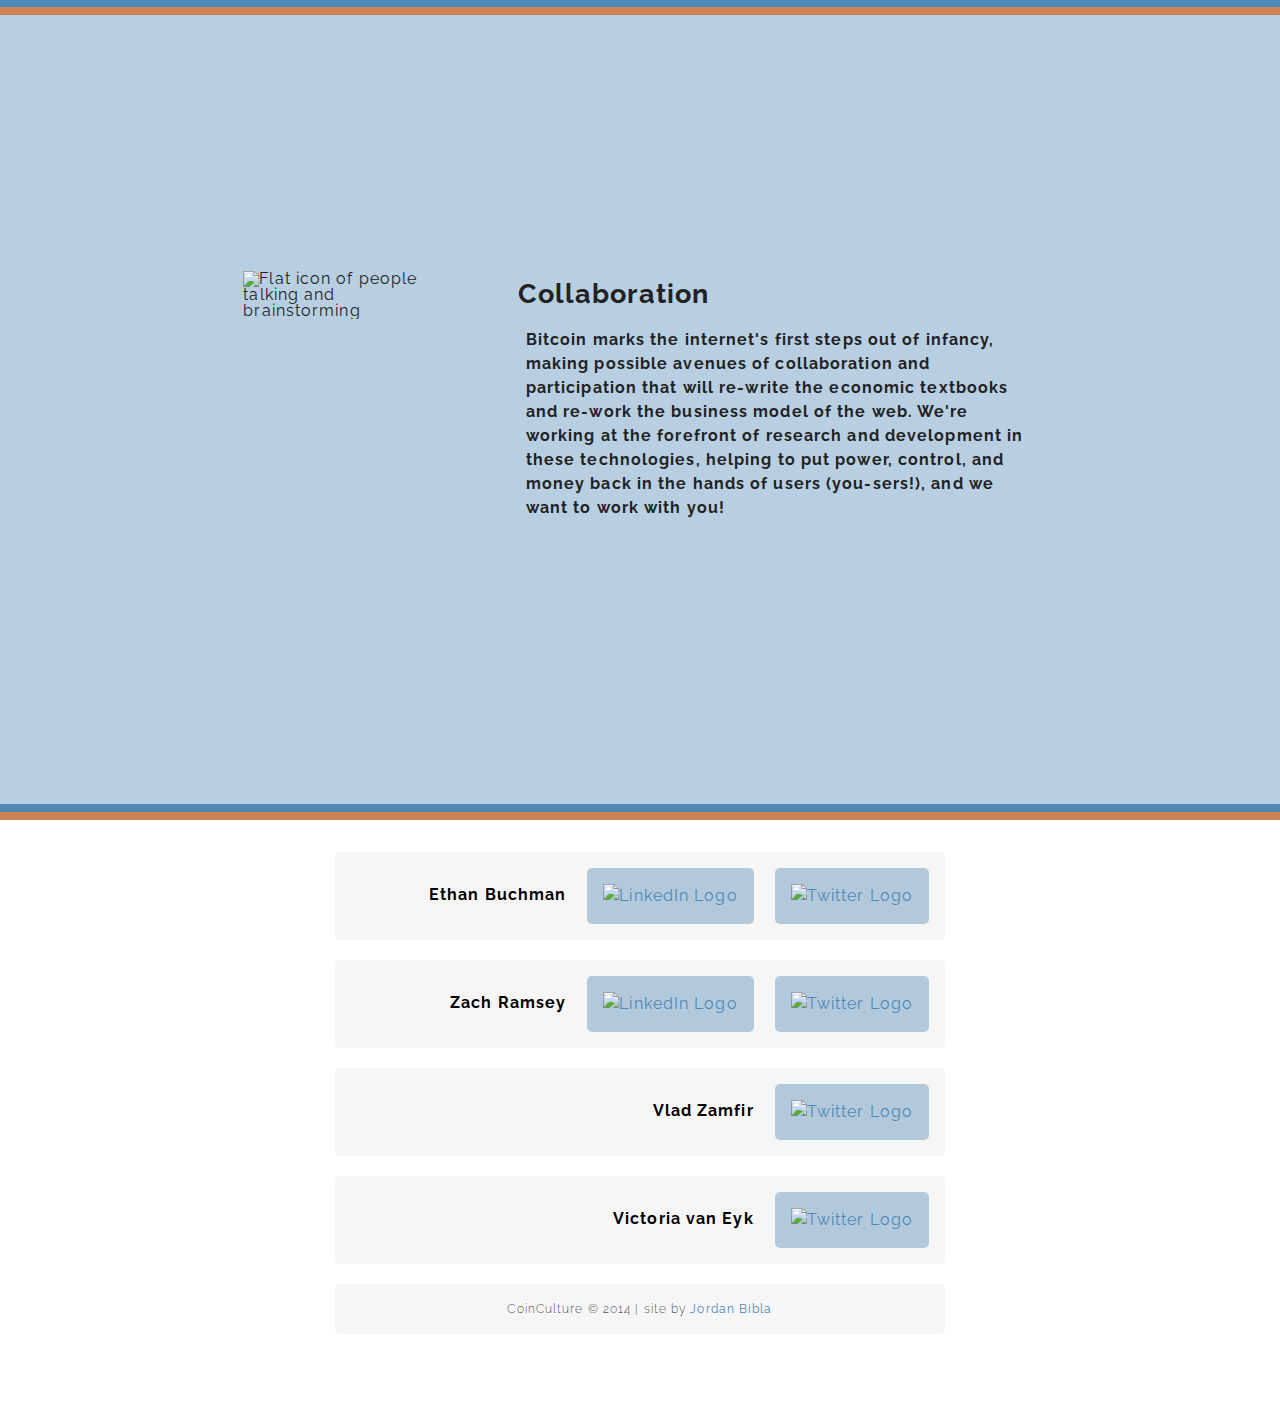
==== commit ce9bf312: "testes testes" ====
--- a/index.html
+++ b/index.html
@@ -59,8 +59,8 @@
 	<h2><span>CoinCulture</span> is a product of the Bitcoin revolution.</h2>
 	<p>We&#39;ve emerged to help you understand this new technology and to integrate
 	  its remarkable potential into your digital life. We&#39;re consultants,
-	  content curators, community members, and researchers, blurring
-	  the lines between business and culture - and we want to work with you.
+	  content curators, community members, and researchers who are blurring
+	  the lines between business and culture - and we want you to be involved.
 	</p>
       </div>
     </div>
@@ -80,8 +80,8 @@
 	<li>
 	  <h3 class="heading"><a href="#convenience" class="internalScroll">Convenience</a></h3>
 	  <img src="img/atm.png" width="90%" alt="Flat Icon of a Debit Transaction">
-	  <p>Buy and Sell Bitcoin in Guelph for cash. Convenient locations, hassle free,
-	    and no banking information required. The most convenient way to engage with the revolution!
+	  <p>Buy and Sell Bitcoin in Guelph for cash! Convenient locations, hassle free,
+	    and no banking information required! The most convenient way to engage with the revolution!
 	  </p>
 	</li>
 	
@@ -89,14 +89,14 @@
 	  <h3 class="heading"><a href="#community" class="internalScroll">Community</a></h3>
 	  <img src="img/community.png" width="90%" alt="Flat Icon of Plant Representing Growing Community">
 	  <p>We're looking to grow a strong Bitcoin community by providing educational materials, business consulting,
-	  and technical expertise. See what it&#39;s all about at our local weekly meetups.</p>
+	  and technical expertise. See what it&#39;s all about at our local weekly meetups!</p>
 	</li>
 	
 	<li>
 	  <h3 class="heading"><a href="#collaboration" class="internalScroll">Collaboration</a></h3>
 	  <img src="img/collab.png" width="90%" alt="Flat Icon of people talking and brainstorming">
 	  <p>We&#39;re working on new platforms for creativity, collaboration, and resource
-	  management on the internet. Let's talk about how we can work together.</p>
+	  management on the internet. Let's talk about how we can work together!</p>
 	</li>
       </ul>
     </div>
@@ -116,7 +116,7 @@
 	    <li>You can mine it, but that&#39;s technical and expensive.</li>
 	    <li>You can earn it, but that&#39;s alot of work.</li>
 	    <li>You can connect to an exchange, but that takes time and requires connecting your bank account.</li>
-	    <li>You can find someone that sells it locally, but that can be inconvenient.</li>
+	    <li>You can find someone that sells it locally, but that&#39;s kind of shady.</li>
 	  </ol>
 	<p>So why not stop buy one of our ATMs in Guelph? You can buy and sell bitcoin for cash in an instant, no banking details required!</p>
 	  <ul>
@@ -137,17 +137,17 @@
 	
 	<p class="large-text-left">We're looking to grow a strong Bitcoin community, and getting involved has never been easier.
 	Hosted at <a href="http://www.redpapaya.ca/" target="_blank">The Red Papaya</a> in Downtown Guelph,
-	our weekly <a href="#" target="_blank">meetups</a> provide a forum for the free exchange of ideas.</p>
+	our weekly <a href="#" target="_blank">meetups</a> provide a forum for the free exchange of ideas</p>
 	
 	<p class="large-text-left">There are countless <a href="http://www.coindesk.com/isnt-business-accepting-bitcoin/" target="_blank">benefits</a>
 	for any business to start accepting bitcoin, but the process of getting started can be daunting.
 	Let us walk you through the process to help you increase your revenues.
 	Our tailored services can provide educational workshops, technical solutions,
-	employee training, targeted PR, relevant updates, and much more.</p>
+	employee training, targeted PR, relevant updates, and much more!</p>
   
 	<p class="large-text-left">Accessible educational materials about Bitcoin can be hard to come by,
 	but we have fine-tuned the message for any audience. We offer information seminars for all needs,
-	from the completely introductory to the highly technical. Contact us for speaking engagements.</p>
+	from the completely introductory to the highly technical. Contact us for speaking engagements!</p>
       </div>
       
        <div class="small-0 medium-3 large-4 columns">
@@ -169,7 +169,7 @@
 	making possible avenues of collaboration and participation that will re-write
 	the economic textbooks and re-work the business model of the web. We&#39;re working
 	at the forefront of research and development in these technologies, helping to put
-	power, control, and money back in the hands of users, and we want to work
+	power, control, and money back in the hands of users (you-sers!), and we want to work
 	with you!</p>
       </div>
     </div>
@@ -178,23 +178,23 @@
   <!----------------------------------------------------------------------------------------------------------------->
   
   <div class="row content" id="footer">
-    <div id="content">
-      <div class="small-centered large-centered large-8 columns small-text-center">
+    <div class="small-centered small-12 medium-8 large-centered large-6 columns small-text-right">
+      <div id="content">
 	<p>Ethan Buchman
-	  <a href="https://www.linkedin.com/pub/ethan-buchman/44/349/10b" target="_blank">LinkedIn</a>
-	  <a href="https://twitter.com/buchmanster" target="_blank">Twitter</a>
-	</p>
-	<p>Zach Ramsay
-	  <a href="https://www.linkedin.com/profile/view?id=336252652&authType=name&authToken=HOgo&trk=prof-sb-browse_map-name" target="_blank">LinkedIn</a>
-	  <a href="https://twitter.com/cerebralbosons" target="_blank">Twitter</a>
+	  <a href="https://www.linkedin.com/pub/ethan-buchman/44/349/10b" target="_blank"><img src="img/linkedin.png" alt="LinkedIn Logo"/></a>
+	  <a href="https://twitter.com/buchmanster" target="_blank"><img src="img/twitter.png" alt="Twitter Logo"/></a>
+	</p>
+	<p>Zach Ramsey
+	  <a href="https://www.linkedin.com/profile/view?id=336252652&authType=name&authToken=HOgo&trk=prof-sb-browse_map-name" target="_blank"><img src="img/linkedin.png" alt="LinkedIn Logo"/></a>
+	  <a href="https://twitter.com/cerebralbosons" target="_blank"><img src="img/twitter.png" alt="Twitter Logo"/></a>
 	</p>
 	<p>Vlad Zamfir
-	  <a href="https://twitter.com/VladZamfir" target="_blank">Twitter</a>
+	  <a href="https://twitter.com/coinculture" target="_blank"><img src="img/twitter.png" alt="Twitter Logo"/></a>
 	</p>
 	<p>Victoria van Eyk
-	  <a href="https://twitter.com/VictoriavanEyk" target="_blank">Twitter</a>
-	</p>
-	<p>CoinCulture &copy 2014 | site by <a href="http://www.jordanbibla.com" target="_blank">Jordan Bibla</a></p>
+	  <a href="https://twitter.com/VictoriavanEyk" target="_blank"><img src="img/twitter.png" alt="Twitter Logo"/></a>
+	</p>
+	<p id="jordan" class="small-text-center">CoinCulture &copy 2014 | site by <a href="http://www.jordanbibla.com" target="_blank">Jordan Bibla</a></p>
       </div>
     </div>
   </div>
--- a/css/style.css
+++ b/css/style.css
@@ -94,7 +94,7 @@
     
     
 #convenience {
-        background-color:rgba(78,136,183,0.1);
+        background-color:rgba(78,136,183,0.4);
         padding: 10rem 0 10rem 0;
 }
  
@@ -114,7 +114,7 @@
       }
 
 #collaboration {
-      background-color: rgba(78,136,183,0.1);
+      background-color: rgba(78,136,183,0.4);
       padding: 16rem 0 16rem 0;
 }
 
@@ -126,7 +126,7 @@
 
 #footer {
       background: url("../img/cityscape2.png")fixed center center no-repeat;
-      padding: 14rem 0 14rem 0;
+      padding: 2rem 0 3rem 0;
       -webkit-background-size: cover;
       -moz-background-size: cover;
       -o-background-size: cover;
@@ -136,21 +136,33 @@
 }
 
       #footer p{
-            font-weight: 400;
+            font-weight: 700;
             color: black;
             background-color:rgba(245,245,245,0.9);
-            padding: 2rem;
+            padding: 1rem;
             border-radius: 5px;
       }
       
       #footer a {
-            font-weight: 200;
+            font-weight: 400;
       }
       
       #footer a:hover {
             text-decoration: underline;
       }
       
+      #footer img {
+            background-color: rgba(78,136,183,0.4);
+            border-radius: 5px;
+            padding: 1rem;
+            margin-left: 1rem;
+      }
+      
+      #footer #jordan {
+            font-size: 12px;
+            font-weight: 200;
+      }
+      
 
 @media only screen
 and (max-width : 640px) {
@@ -203,17 +215,13 @@
             }
       
       #footer {
-            padding: 1rem;      
+            padding: 1rem;
       }
       
             #footer p{
                   padding: 1rem;
                   font-size: 0.8rem;
             }
-            
-            #footer img {
-            display: none;
-      } 
 }
 
 @media only screen and (min-width : 641px) and (max-width : 1004px){
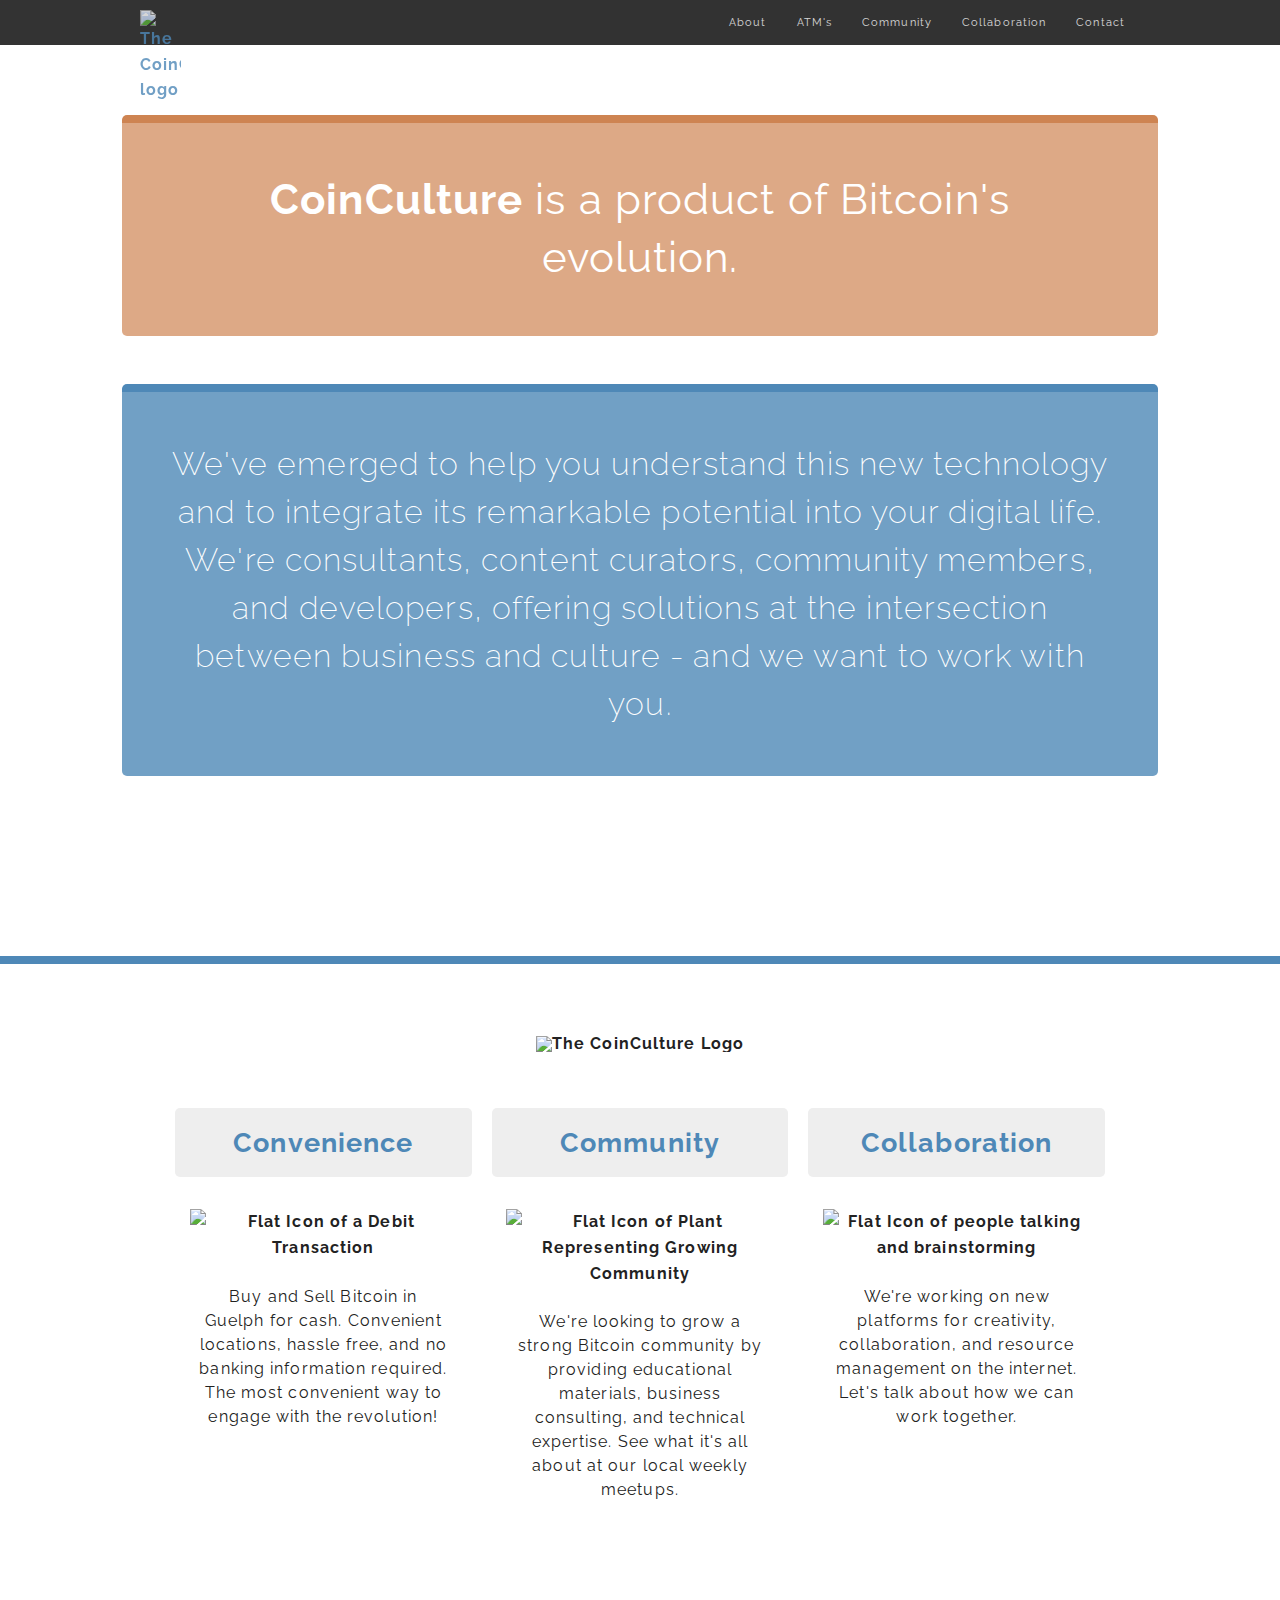
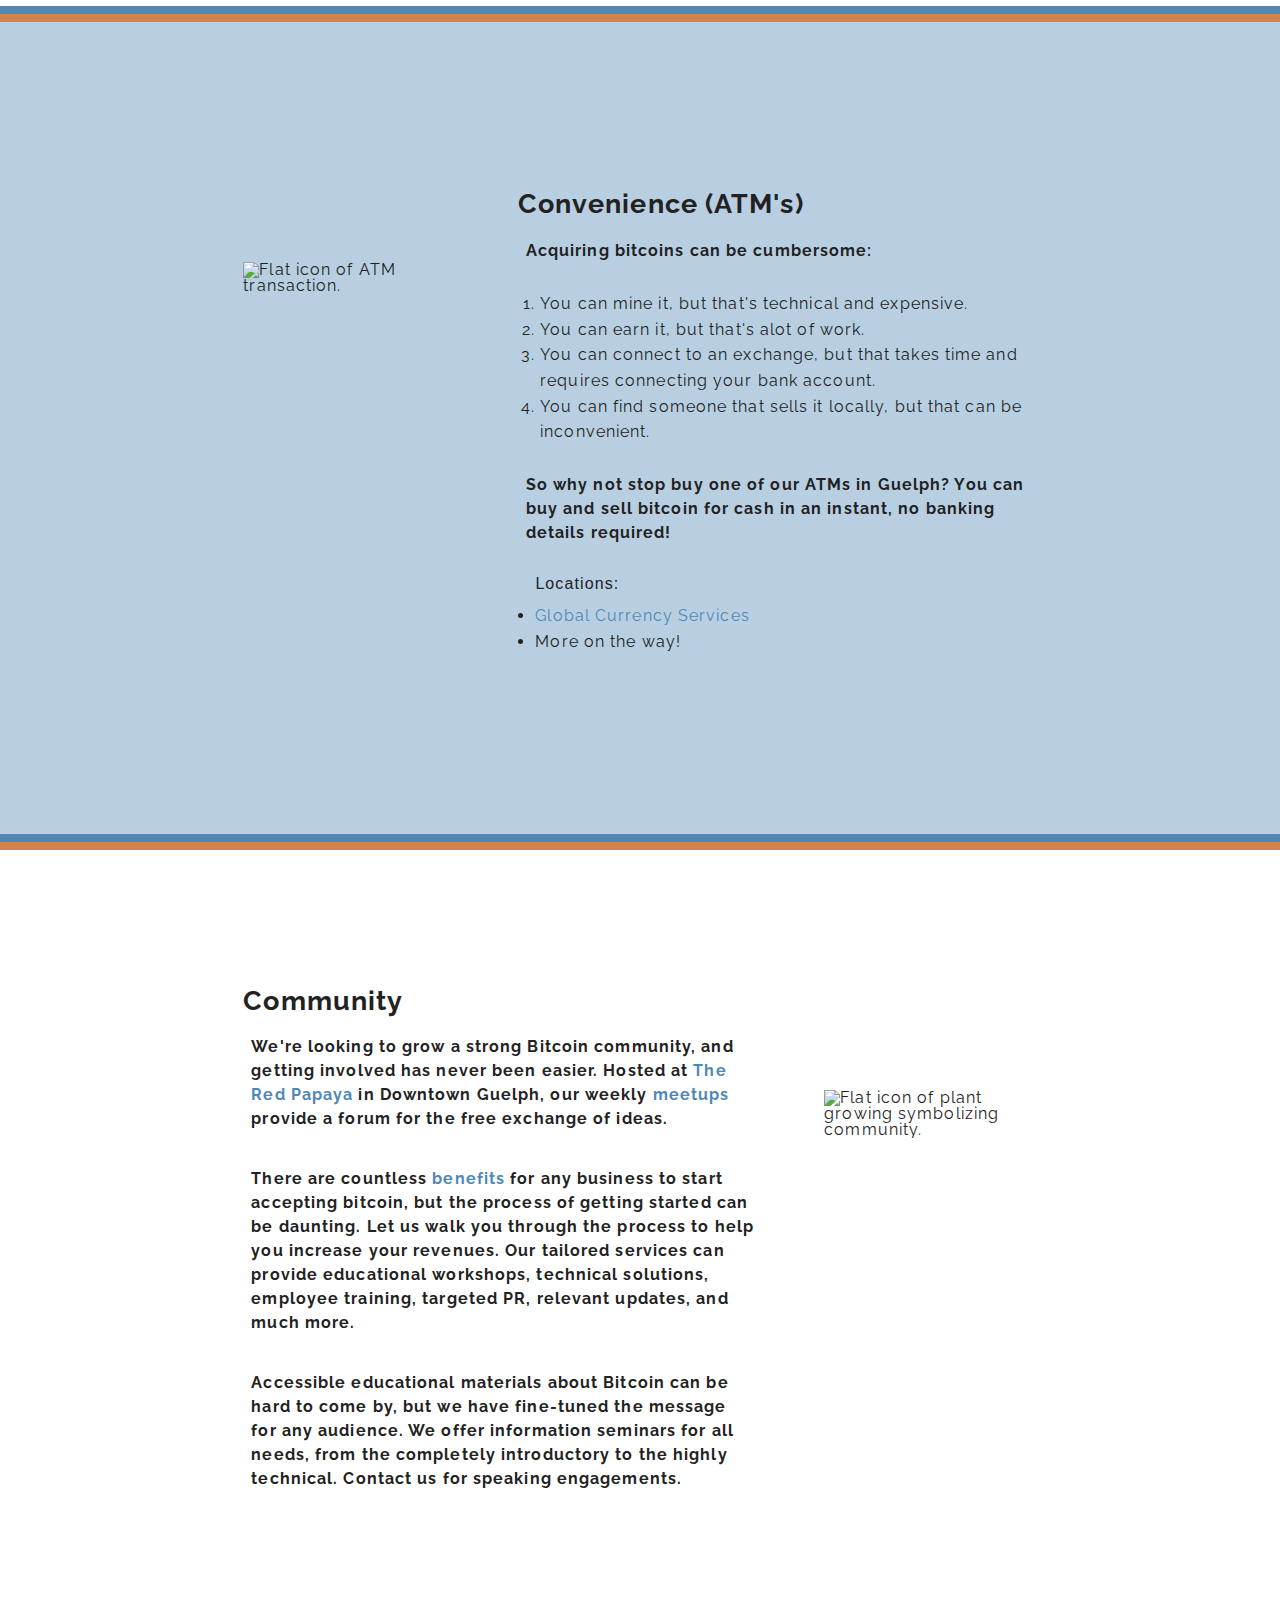
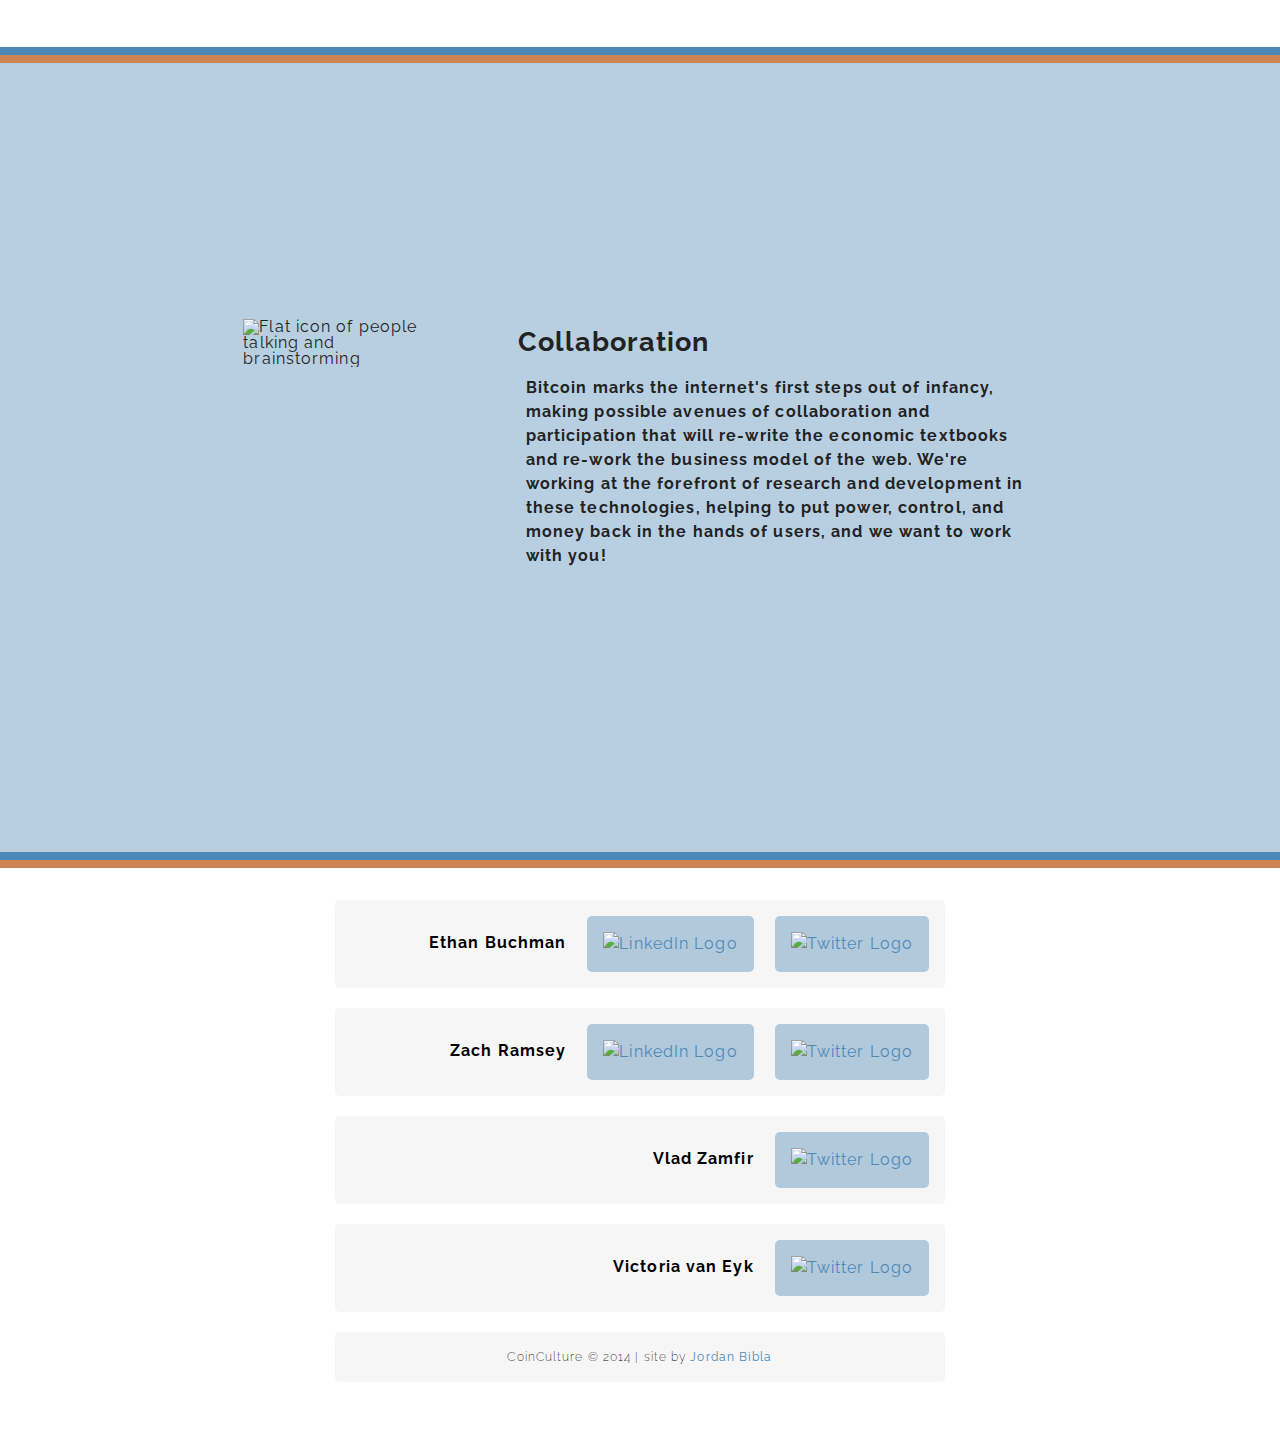
==== commit 96b547b2: "Merge branch 'master' of 54.186.114.3:coinculture_site" ====
--- a/index.html
+++ b/index.html
@@ -56,11 +56,10 @@
   <div class="row" id="intro">
     <div id="background">
       <div class="small-12 medium-centered-10 large-centered large-10 columns text-center">
-	<h2><span>CoinCulture</span> is a product of the Bitcoin revolution.</h2>
+	<h2><span>CoinCulture</span> is a product of Bitcoin's evolution.</h2>
 	<p>We&#39;ve emerged to help you understand this new technology and to integrate
 	  its remarkable potential into your digital life. We&#39;re consultants,
-	  content curators, community members, and researchers who are blurring
-	  the lines between business and culture - and we want you to be involved.
+	  content curators, community members, and developers, offering solutions at the intersection between business and culture - and we want to work with you.
 	</p>
       </div>
     </div>
@@ -80,8 +79,8 @@
 	<li>
 	  <h3 class="heading"><a href="#convenience" class="internalScroll">Convenience</a></h3>
 	  <img src="img/atm.png" width="90%" alt="Flat Icon of a Debit Transaction">
-	  <p>Buy and Sell Bitcoin in Guelph for cash! Convenient locations, hassle free,
-	    and no banking information required! The most convenient way to engage with the revolution!
+	  <p>Buy and Sell Bitcoin in Guelph for cash. Convenient locations, hassle free,
+	    and no banking information required. The most convenient way to engage with the revolution!
 	  </p>
 	</li>
 	
@@ -89,14 +88,14 @@
 	  <h3 class="heading"><a href="#community" class="internalScroll">Community</a></h3>
 	  <img src="img/community.png" width="90%" alt="Flat Icon of Plant Representing Growing Community">
 	  <p>We're looking to grow a strong Bitcoin community by providing educational materials, business consulting,
-	  and technical expertise. See what it&#39;s all about at our local weekly meetups!</p>
+	  and technical expertise. See what it&#39;s all about at our local weekly meetups.</p>
 	</li>
 	
 	<li>
 	  <h3 class="heading"><a href="#collaboration" class="internalScroll">Collaboration</a></h3>
 	  <img src="img/collab.png" width="90%" alt="Flat Icon of people talking and brainstorming">
 	  <p>We&#39;re working on new platforms for creativity, collaboration, and resource
-	  management on the internet. Let's talk about how we can work together!</p>
+	  management on the internet. Let's talk about how we can work together.</p>
 	</li>
       </ul>
     </div>
@@ -116,7 +115,7 @@
 	    <li>You can mine it, but that&#39;s technical and expensive.</li>
 	    <li>You can earn it, but that&#39;s alot of work.</li>
 	    <li>You can connect to an exchange, but that takes time and requires connecting your bank account.</li>
-	    <li>You can find someone that sells it locally, but that&#39;s kind of shady.</li>
+	    <li>You can find someone that sells it locally, but that can be inconvenient.</li>
 	  </ol>
 	<p>So why not stop buy one of our ATMs in Guelph? You can buy and sell bitcoin for cash in an instant, no banking details required!</p>
 	  <ul>
@@ -137,17 +136,17 @@
 	
 	<p class="large-text-left">We're looking to grow a strong Bitcoin community, and getting involved has never been easier.
 	Hosted at <a href="http://www.redpapaya.ca/" target="_blank">The Red Papaya</a> in Downtown Guelph,
-	our weekly <a href="#" target="_blank">meetups</a> provide a forum for the free exchange of ideas</p>
+	our weekly <a href="http://www.meetup.com/CoinCultures-bitcoin-meet-up-at-Red-Papaya/events/187464932/" target="_blank">meetups</a> provide a forum for the free exchange of ideas.</p>
 	
 	<p class="large-text-left">There are countless <a href="http://www.coindesk.com/isnt-business-accepting-bitcoin/" target="_blank">benefits</a>
 	for any business to start accepting bitcoin, but the process of getting started can be daunting.
 	Let us walk you through the process to help you increase your revenues.
 	Our tailored services can provide educational workshops, technical solutions,
-	employee training, targeted PR, relevant updates, and much more!</p>
+	employee training, targeted PR, relevant updates, and much more.</p>
   
 	<p class="large-text-left">Accessible educational materials about Bitcoin can be hard to come by,
 	but we have fine-tuned the message for any audience. We offer information seminars for all needs,
-	from the completely introductory to the highly technical. Contact us for speaking engagements!</p>
+	from the completely introductory to the highly technical. Contact us for speaking engagements.</p>
       </div>
       
        <div class="small-0 medium-3 large-4 columns">
@@ -169,7 +168,7 @@
 	making possible avenues of collaboration and participation that will re-write
 	the economic textbooks and re-work the business model of the web. We&#39;re working
 	at the forefront of research and development in these technologies, helping to put
-	power, control, and money back in the hands of users (you-sers!), and we want to work
+	power, control, and money back in the hands of users, and we want to work
 	with you!</p>
       </div>
     </div>
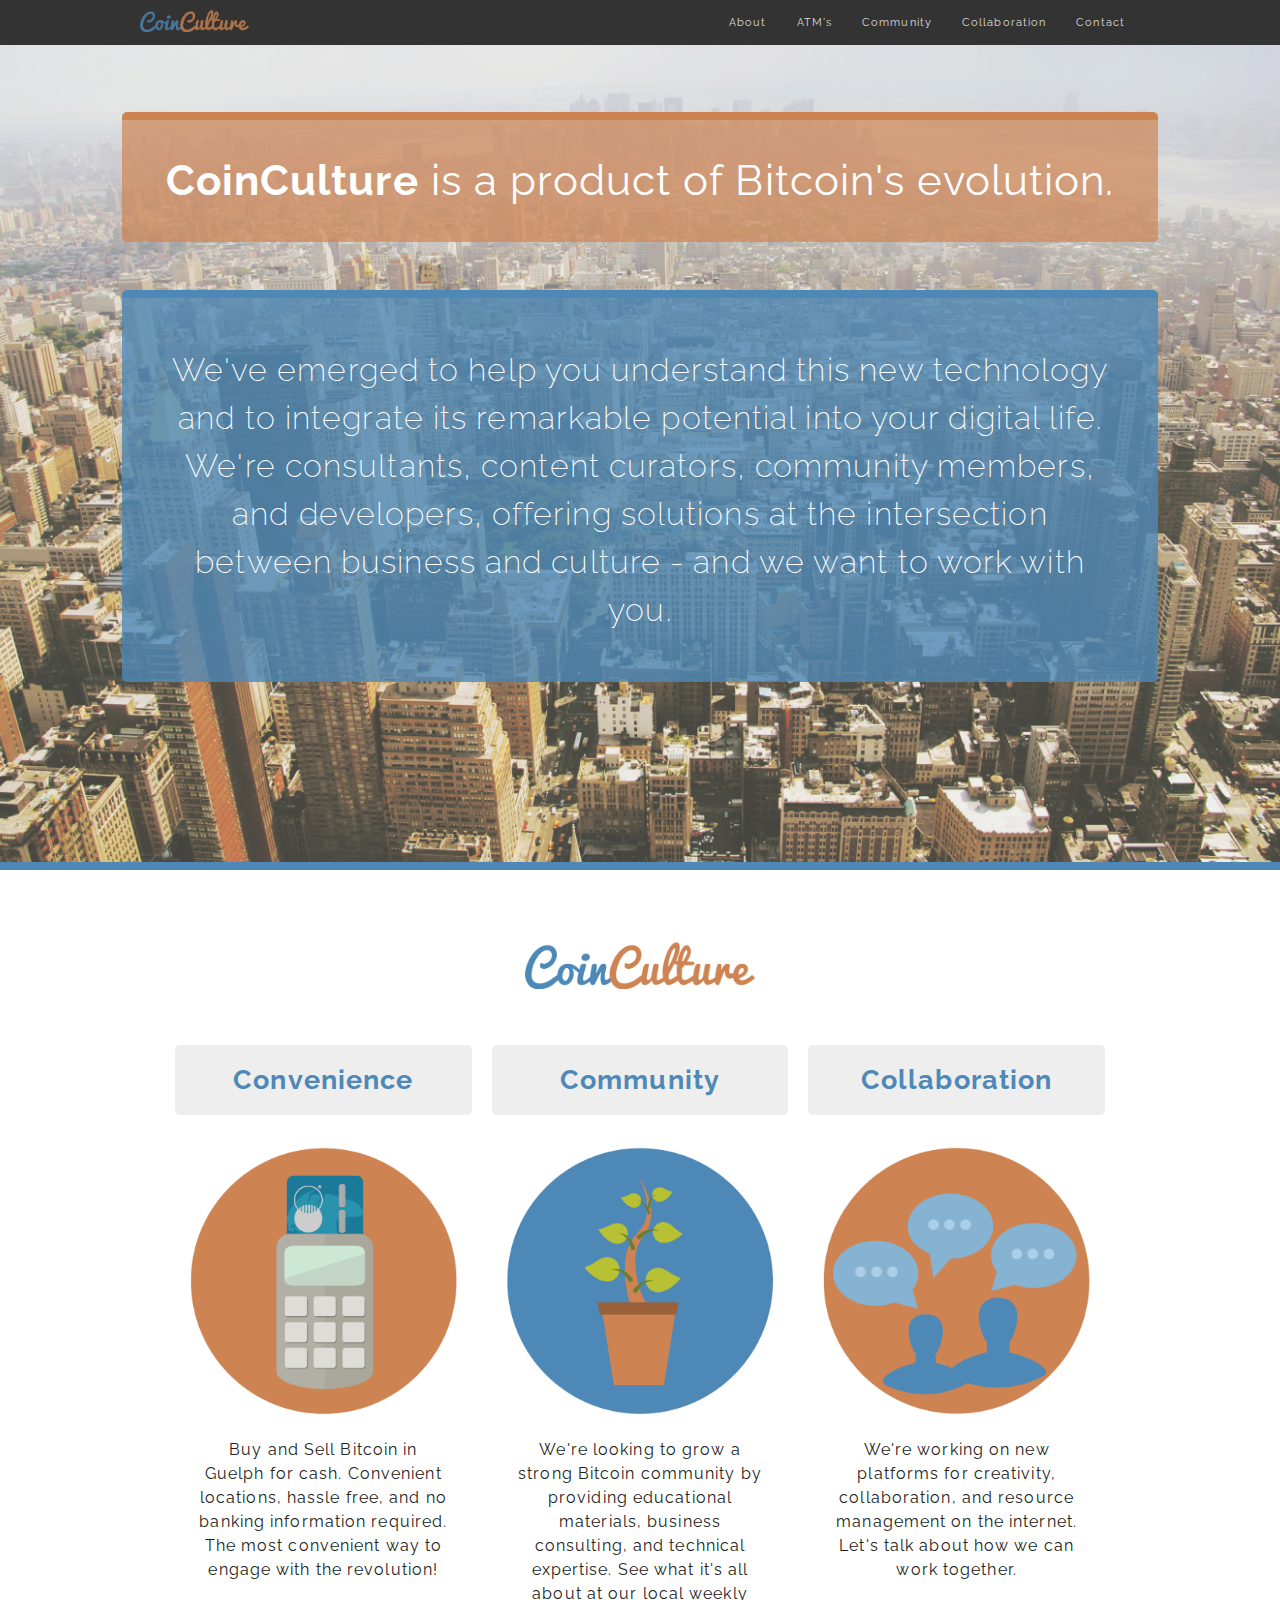
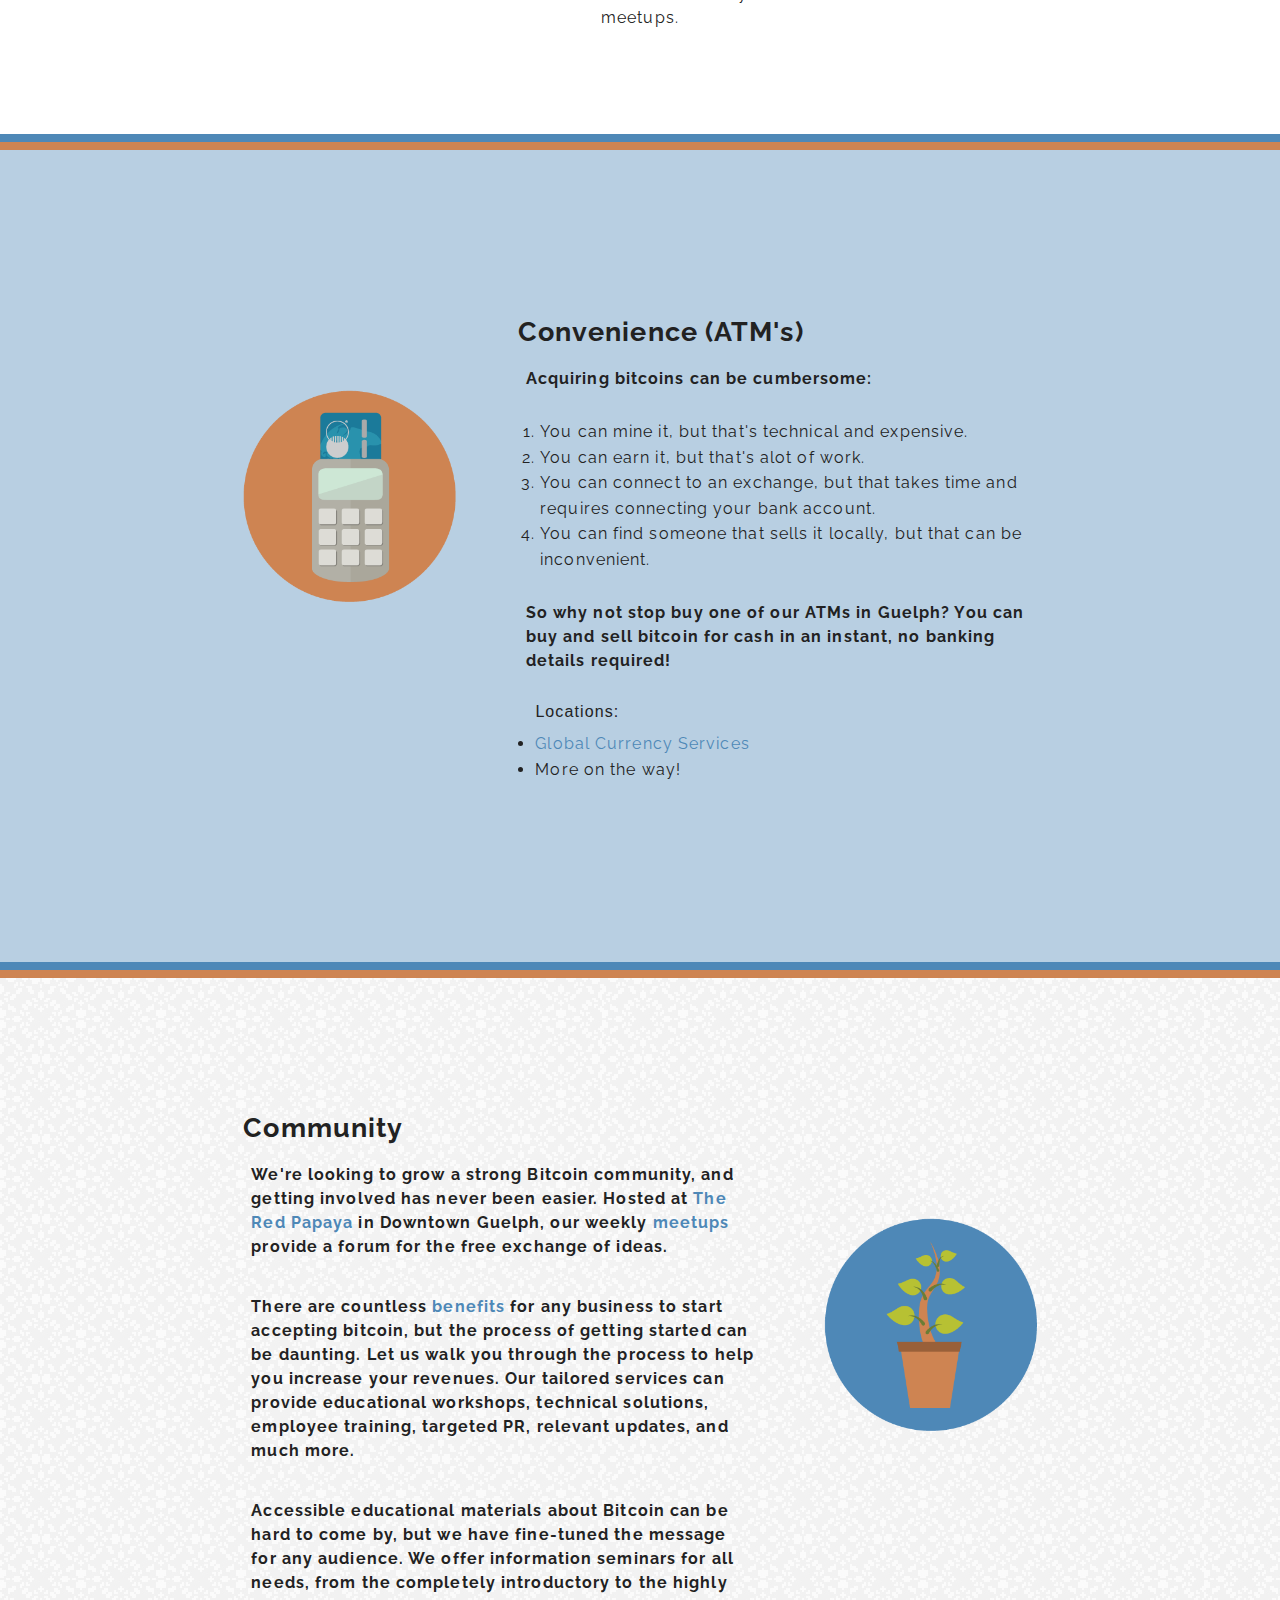
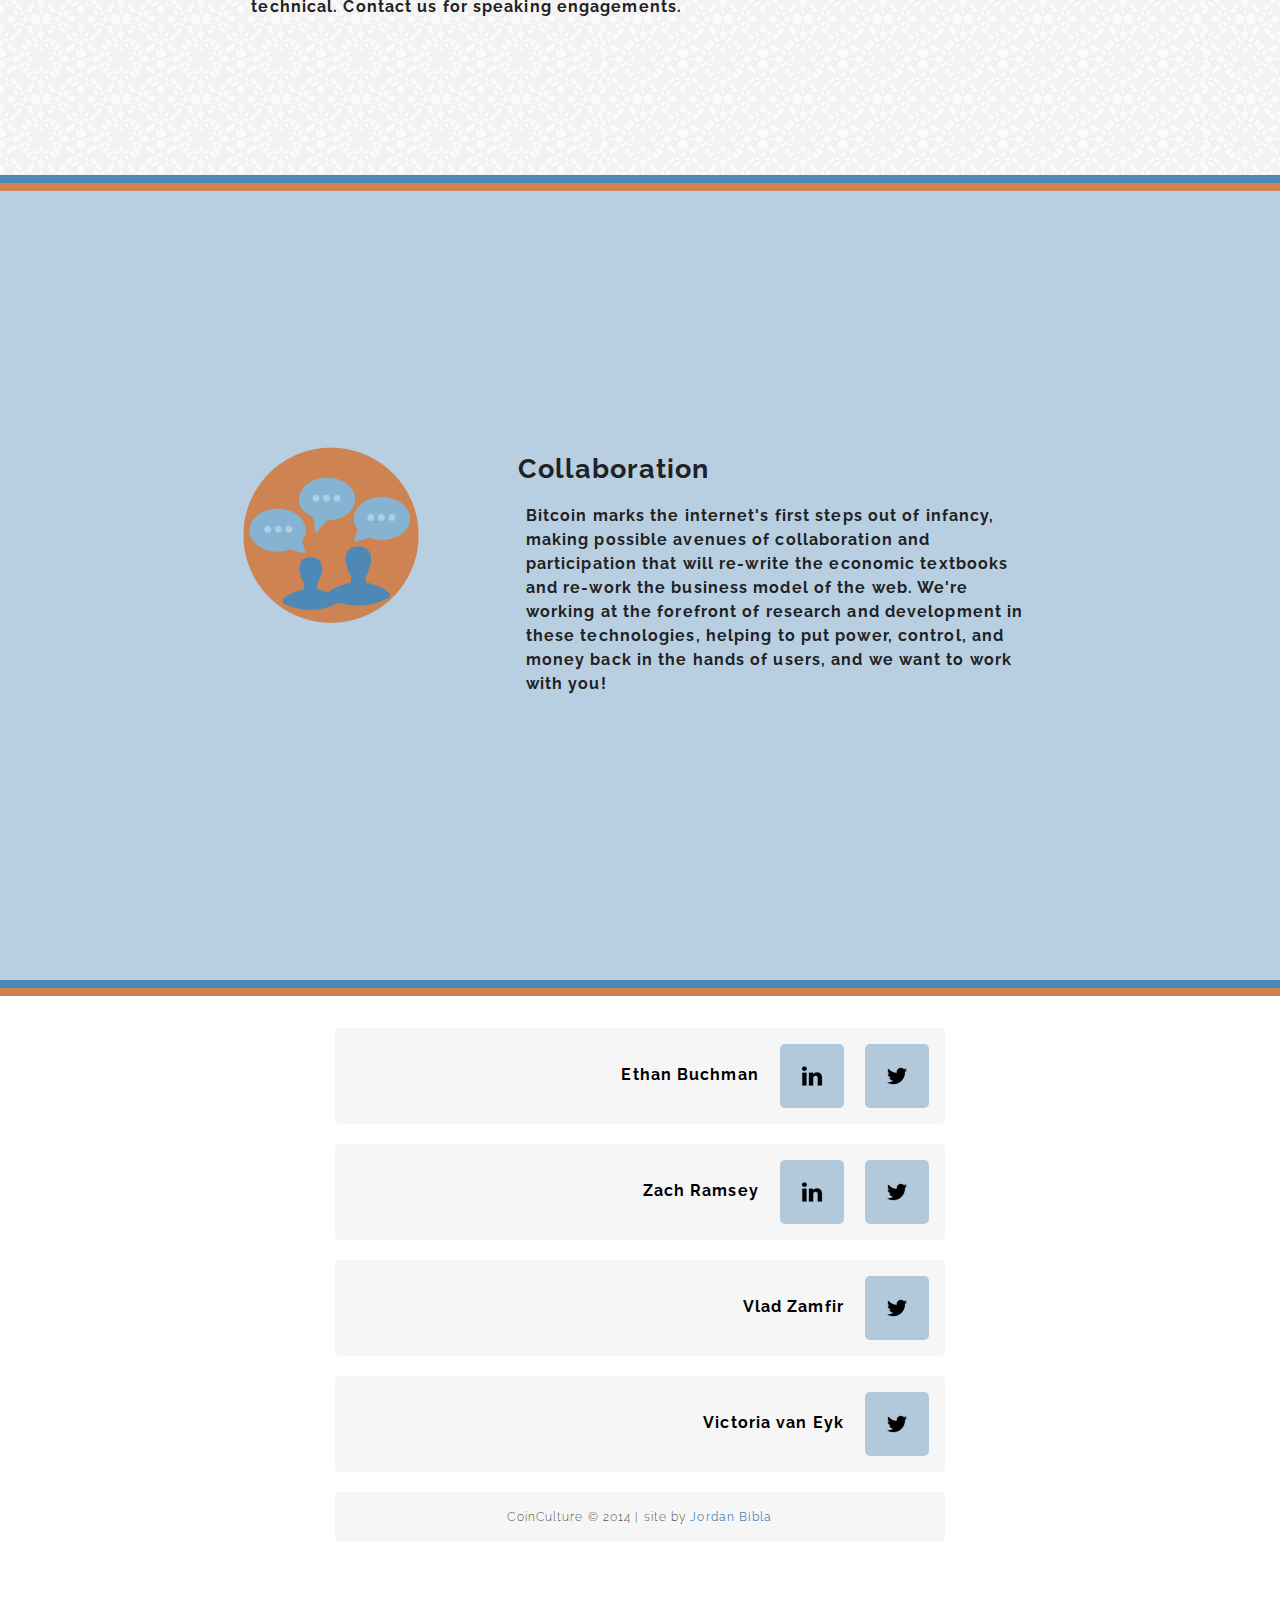
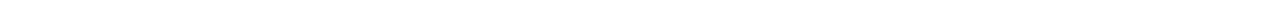
==== commit ba5b2060: "responsive changes" ====
--- a/index.html
+++ b/index.html
@@ -29,8 +29,8 @@
   
   <body>
   
-  <div class="contain-to-grid sticky columns" data-options="data-options="scrolltop:false;">
-    <nav class="top-bar" data-topbar data-options="sticky_on: small">
+  <div class="contain-to-grid fixed columns">
+    <nav class="top-bar" data-topbar>
       <ul class="title-area">
 	<li class="name">
 	  <a href="#intro" class="internalScroll"><img src="img/coinculture.png" width="20%" alt="The CoinCulture logo"/></a>
--- a/css/style.css
+++ b/css/style.css
@@ -26,7 +26,7 @@
 
 #intro {
       background: url("../img/cityscape2.png")fixed center center no-repeat;
-      padding: 7rem 0 10rem 0;
+      padding: 4rem 0 10rem 0;
       -webkit-background-size: cover;
       -moz-background-size: cover;
       -o-background-size: cover;
@@ -40,7 +40,7 @@
             font-weight: 400;
             color: #FFF;
             background-color: rgba(206,132,82,0.7);
-            padding: 3rem;
+            padding: 2rem;
             border-radius: 5px;
             margin-bottom: 3rem;
             border-top: solid #ce8452 0.5rem;
@@ -167,6 +167,10 @@
 @media only screen
 and (max-width : 640px) {
 
+      background span {
+            font-weight: 200;
+      }
+
       img {
             max-width: 80%;
       }
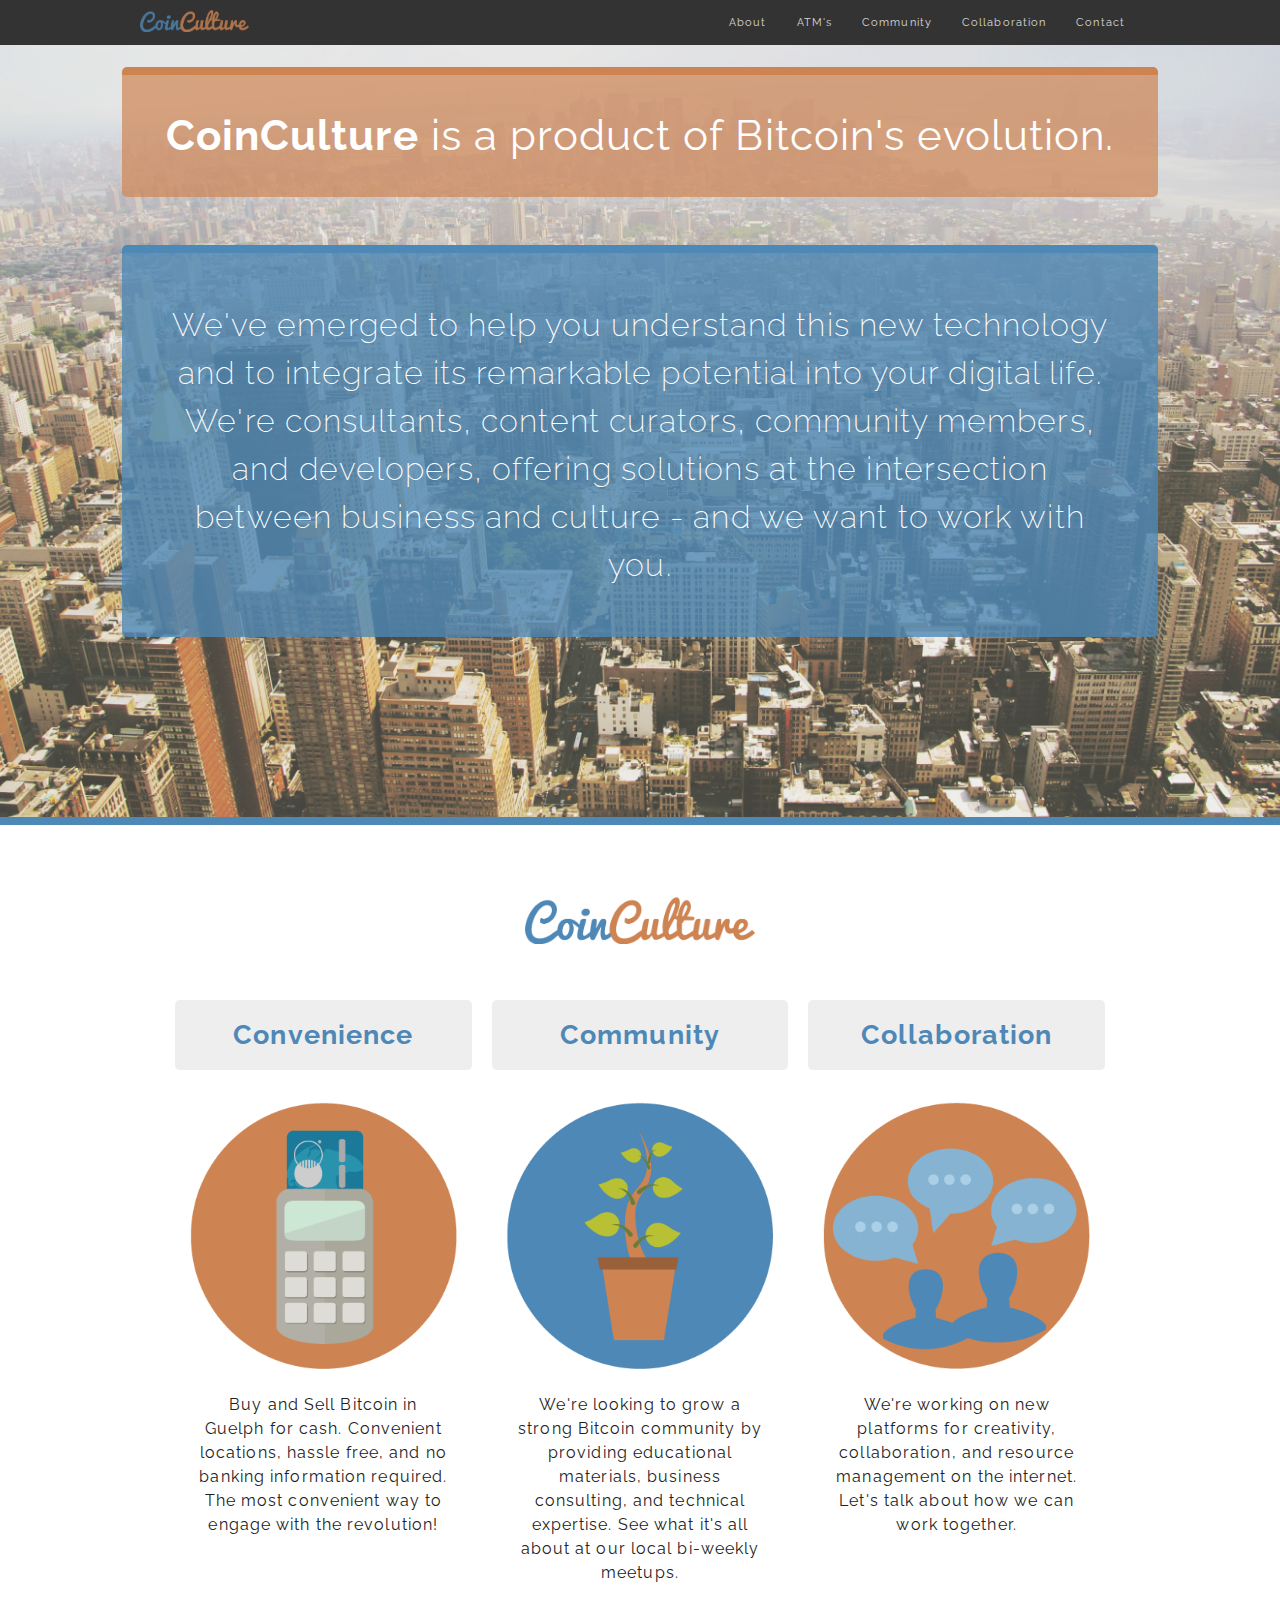
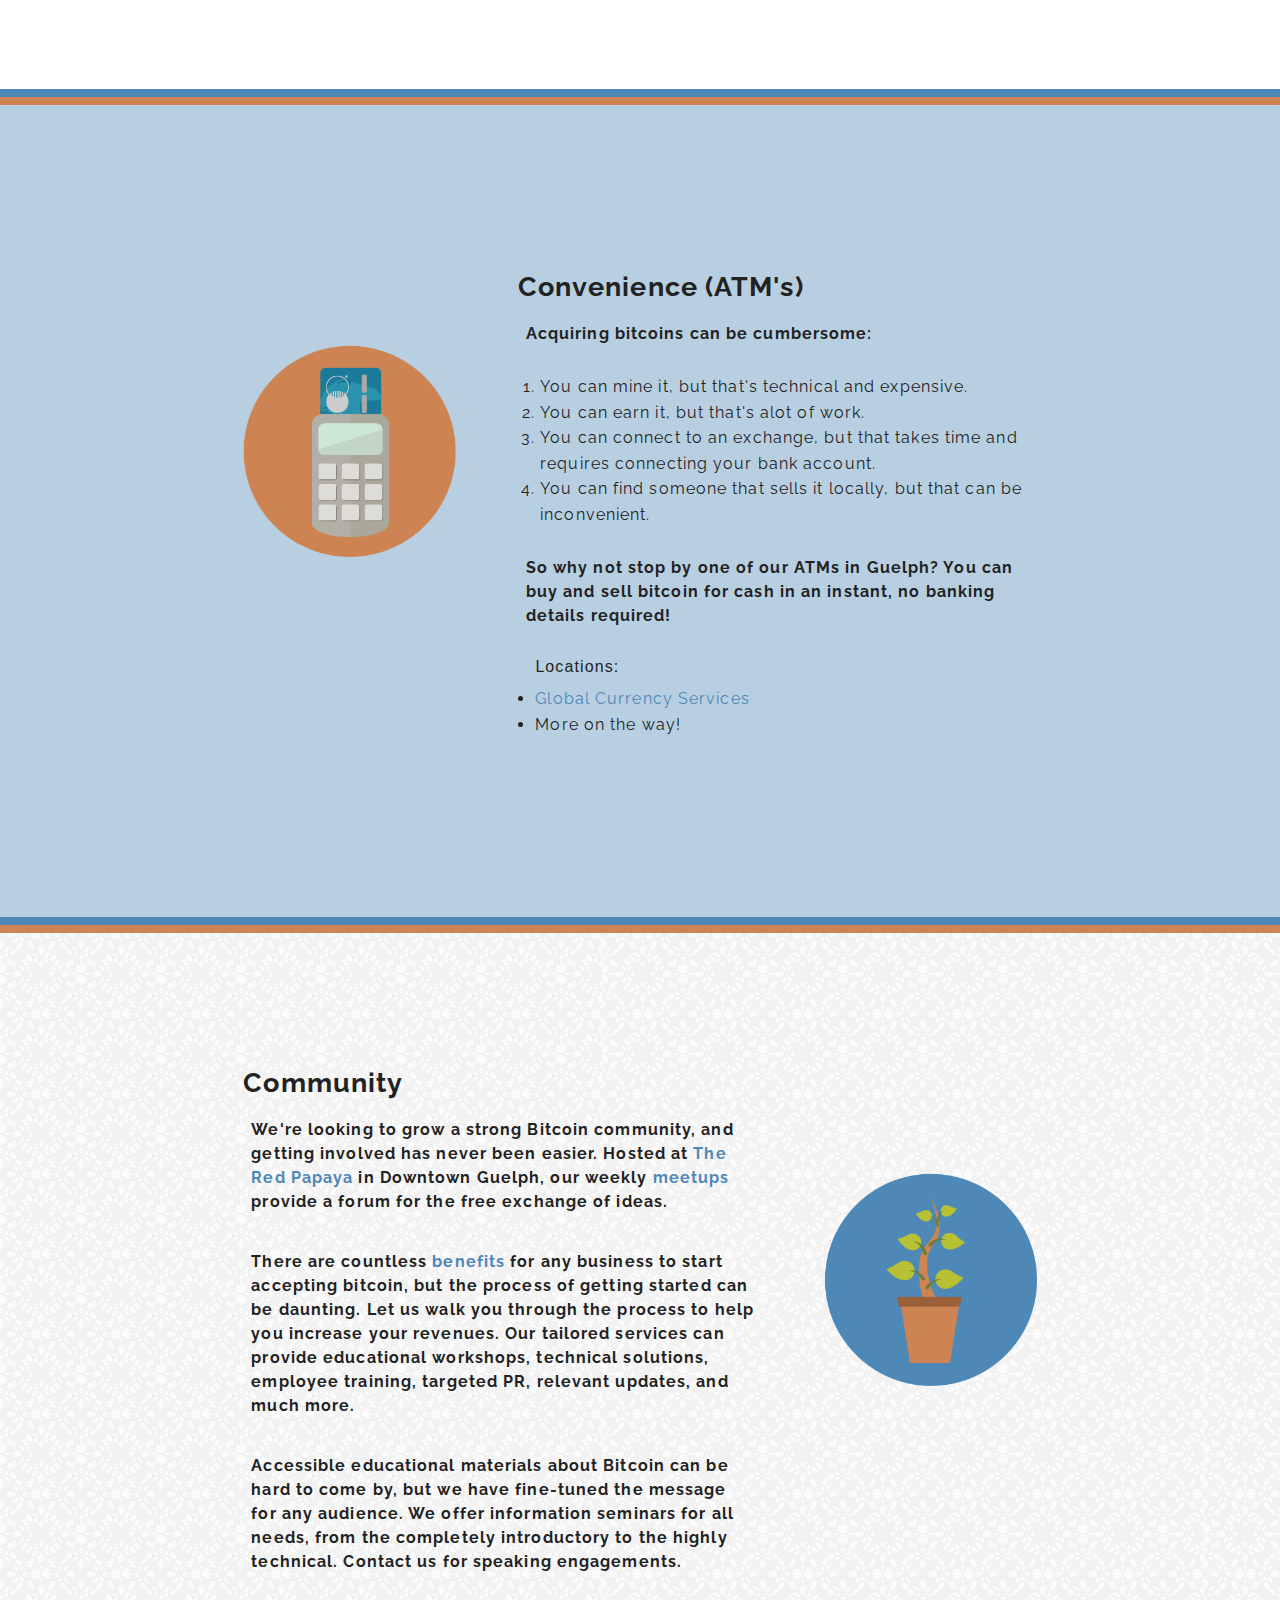
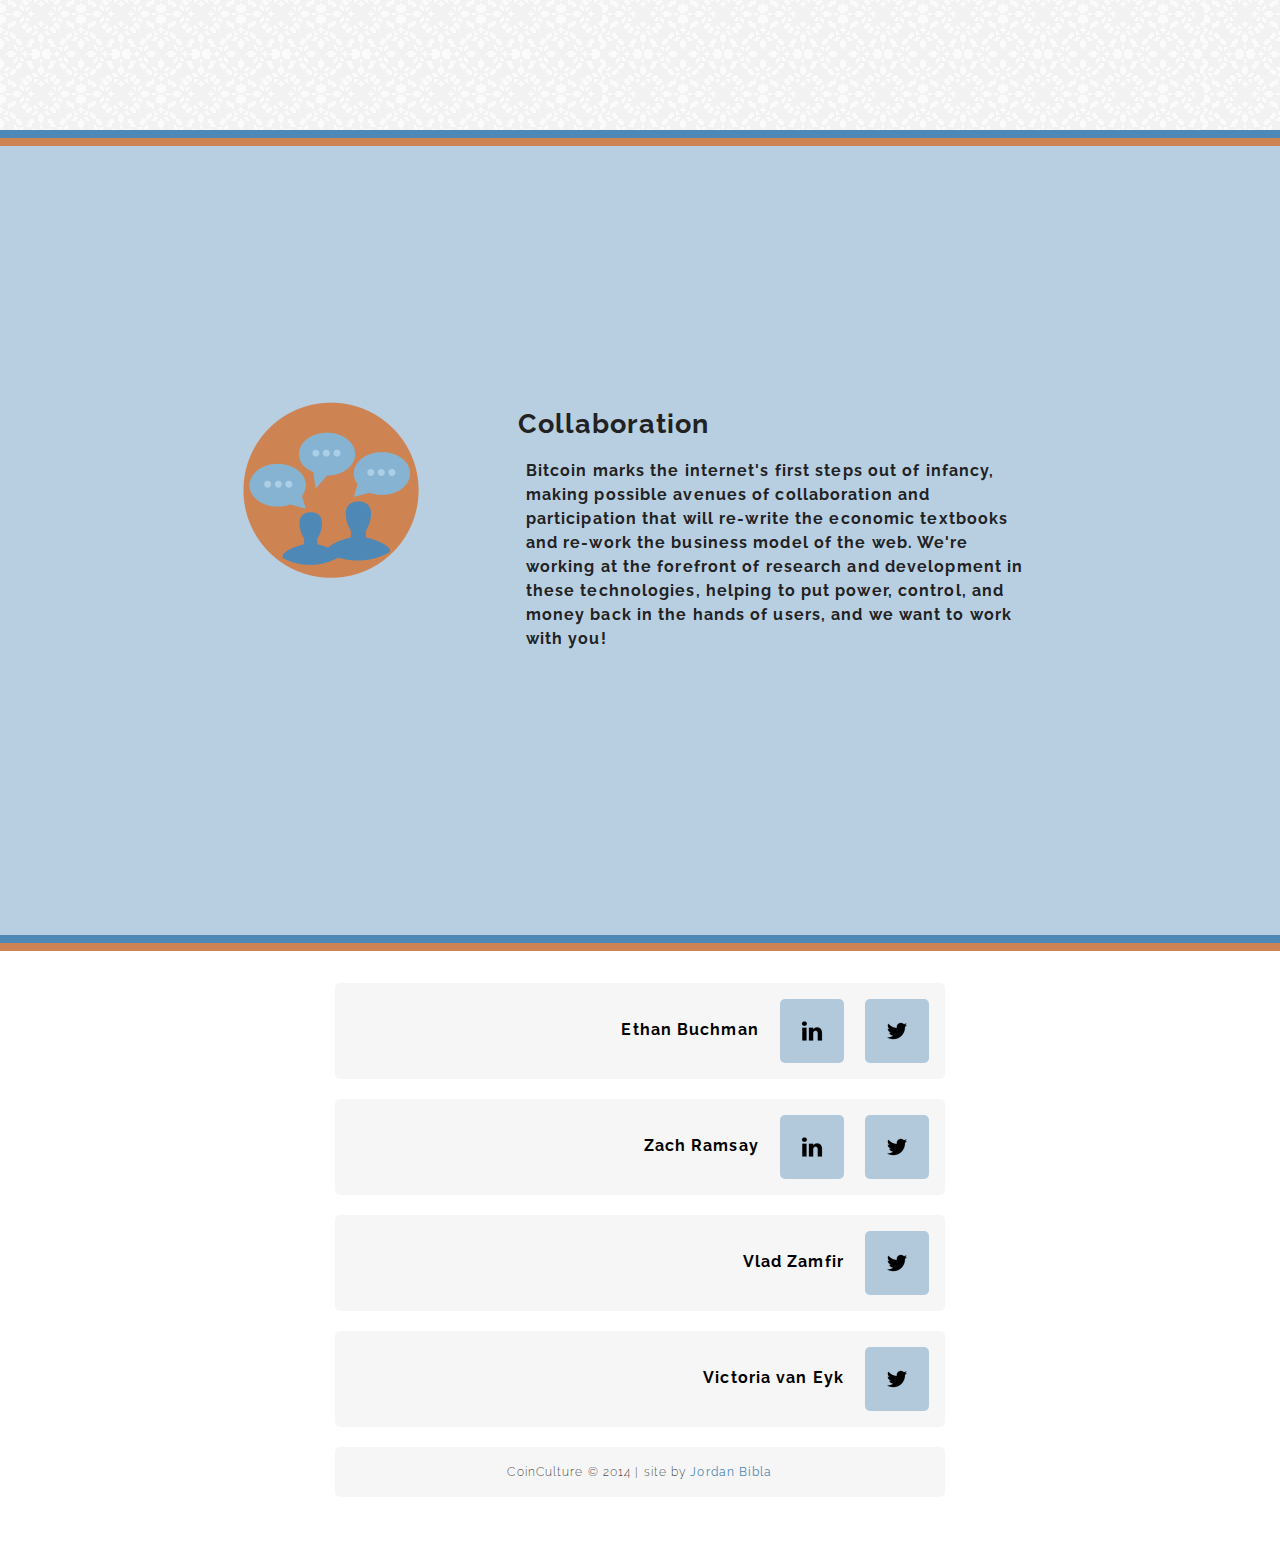
==== commit 996799dd: "typos" ====
--- a/index.html
+++ b/index.html
@@ -29,8 +29,8 @@
   
   <body>
   
-  <div class="contain-to-grid fixed columns">
-    <nav class="top-bar" data-topbar>
+  <div class="contain-to-grid sticky columns" data-options="data-options="scrolltop:false;">
+    <nav class="top-bar" data-topbar data-options="sticky_on: small">
       <ul class="title-area">
 	<li class="name">
 	  <a href="#intro" class="internalScroll"><img src="img/coinculture.png" width="20%" alt="The CoinCulture logo"/></a>
@@ -88,7 +88,7 @@
 	  <h3 class="heading"><a href="#community" class="internalScroll">Community</a></h3>
 	  <img src="img/community.png" width="90%" alt="Flat Icon of Plant Representing Growing Community">
 	  <p>We're looking to grow a strong Bitcoin community by providing educational materials, business consulting,
-	  and technical expertise. See what it&#39;s all about at our local weekly meetups.</p>
+	  and technical expertise. See what it&#39;s all about at our local bi-weekly meetups.</p>
 	</li>
 	
 	<li>
@@ -117,7 +117,7 @@
 	    <li>You can connect to an exchange, but that takes time and requires connecting your bank account.</li>
 	    <li>You can find someone that sells it locally, but that can be inconvenient.</li>
 	  </ol>
-	<p>So why not stop buy one of our ATMs in Guelph? You can buy and sell bitcoin for cash in an instant, no banking details required!</p>
+	<p>So why not stop by one of our ATMs in Guelph? You can buy and sell bitcoin for cash in an instant, no banking details required!</p>
 	  <ul>
 	    <h6>Locations:</h6>
 	    <li><a href="http://global-currency.on.ca/" target="_blank">Global Currency Services</a></li>
@@ -183,7 +183,7 @@
 	  <a href="https://www.linkedin.com/pub/ethan-buchman/44/349/10b" target="_blank"><img src="img/linkedin.png" alt="LinkedIn Logo"/></a>
 	  <a href="https://twitter.com/buchmanster" target="_blank"><img src="img/twitter.png" alt="Twitter Logo"/></a>
 	</p>
-	<p>Zach Ramsey
+	<p>Zach Ramsay
 	  <a href="https://www.linkedin.com/profile/view?id=336252652&authType=name&authToken=HOgo&trk=prof-sb-browse_map-name" target="_blank"><img src="img/linkedin.png" alt="LinkedIn Logo"/></a>
 	  <a href="https://twitter.com/cerebralbosons" target="_blank"><img src="img/twitter.png" alt="Twitter Logo"/></a>
 	</p>
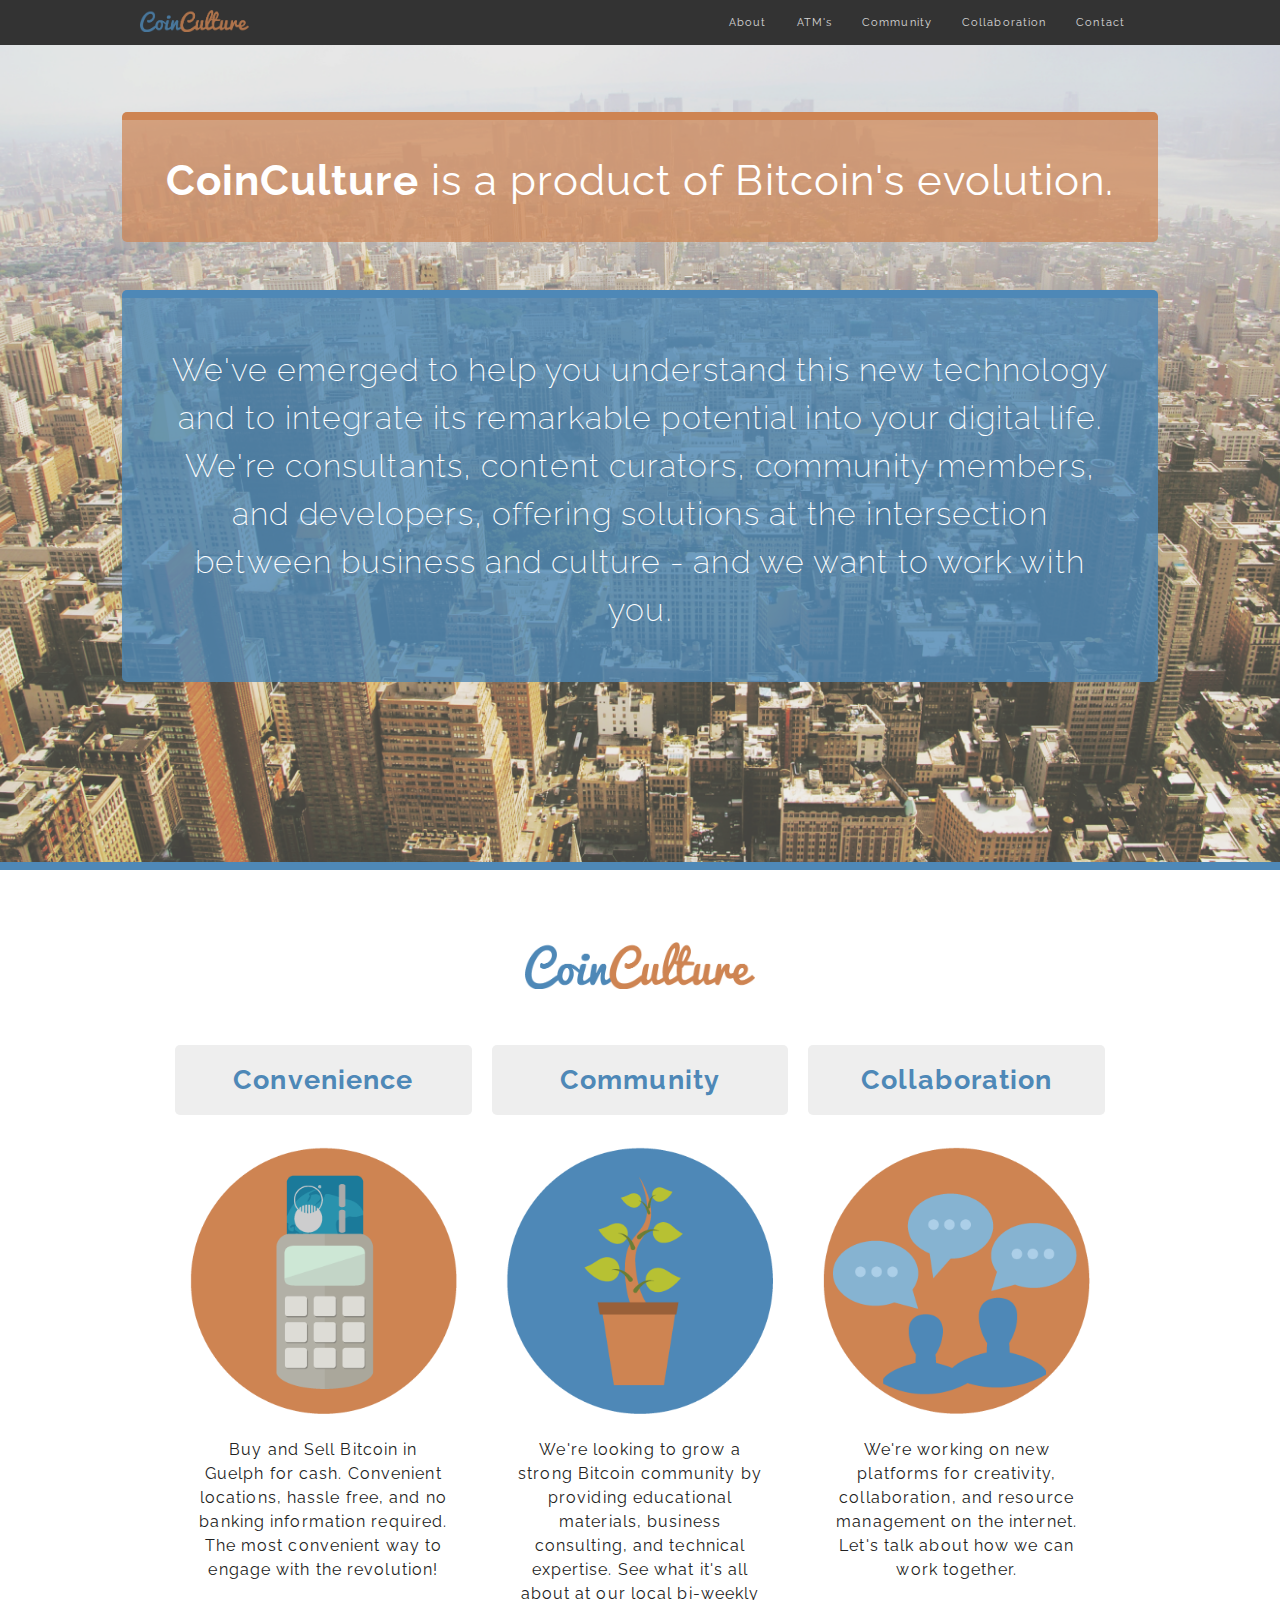
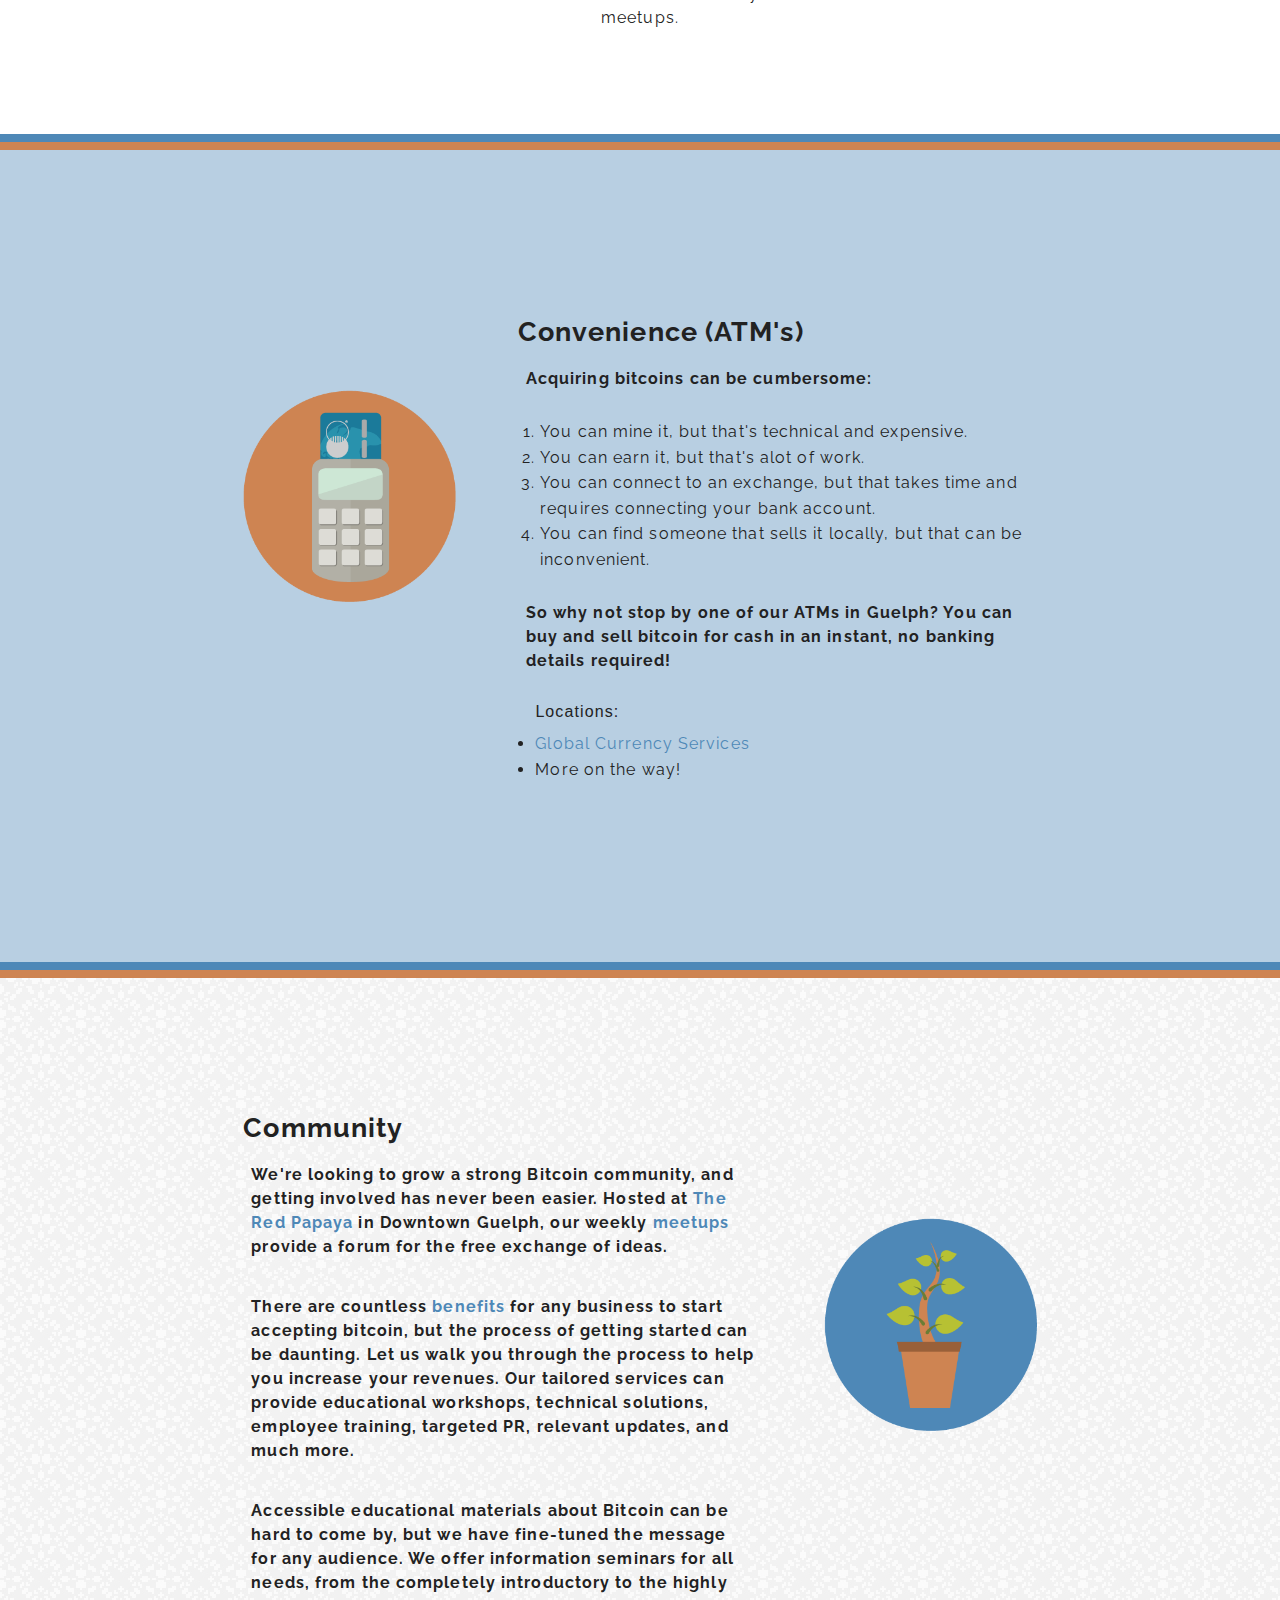
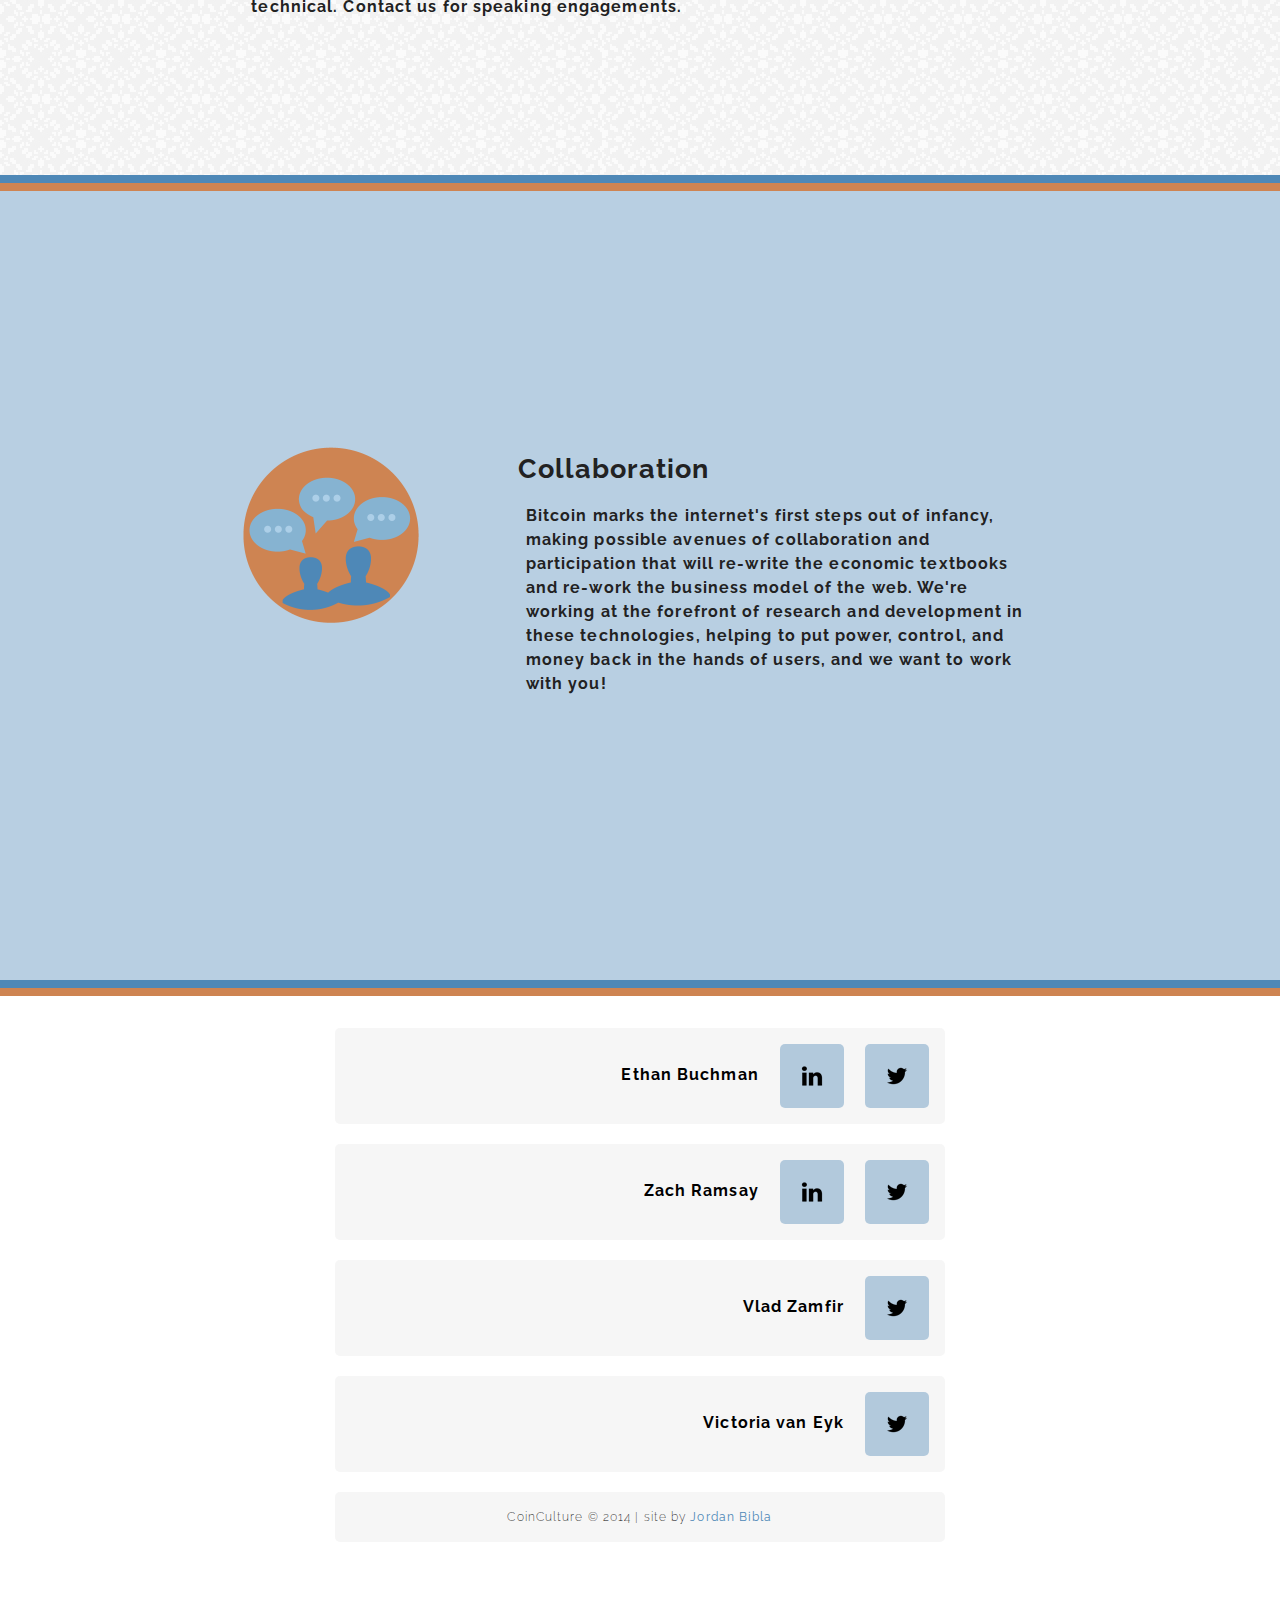
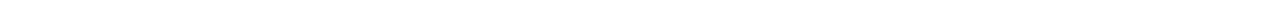
==== commit 49b2a9ff: "Merge branch 'master' of localhost:coinculture_site" ====
--- a/index.html
+++ b/index.html
@@ -29,8 +29,8 @@
   
   <body>
   
-  <div class="contain-to-grid sticky columns" data-options="data-options="scrolltop:false;">
-    <nav class="top-bar" data-topbar data-options="sticky_on: small">
+  <div class="contain-to-grid fixed columns">
+    <nav class="top-bar" data-topbar>
       <ul class="title-area">
 	<li class="name">
 	  <a href="#intro" class="internalScroll"><img src="img/coinculture.png" width="20%" alt="The CoinCulture logo"/></a>
@@ -185,7 +185,7 @@
 	</p>
 	<p>Zach Ramsay
 	  <a href="https://www.linkedin.com/profile/view?id=336252652&authType=name&authToken=HOgo&trk=prof-sb-browse_map-name" target="_blank"><img src="img/linkedin.png" alt="LinkedIn Logo"/></a>
-	  <a href="https://twitter.com/cerebralbosons" target="_blank"><img src="img/twitter.png" alt="Twitter Logo"/></a>
+	  <a href="https://twitter.com/coinculture" target="_blank"><img src="img/twitter.png" alt="Twitter Logo"/></a>
 	</p>
 	<p>Vlad Zamfir
 	  <a href="https://twitter.com/coinculture" target="_blank"><img src="img/twitter.png" alt="Twitter Logo"/></a>
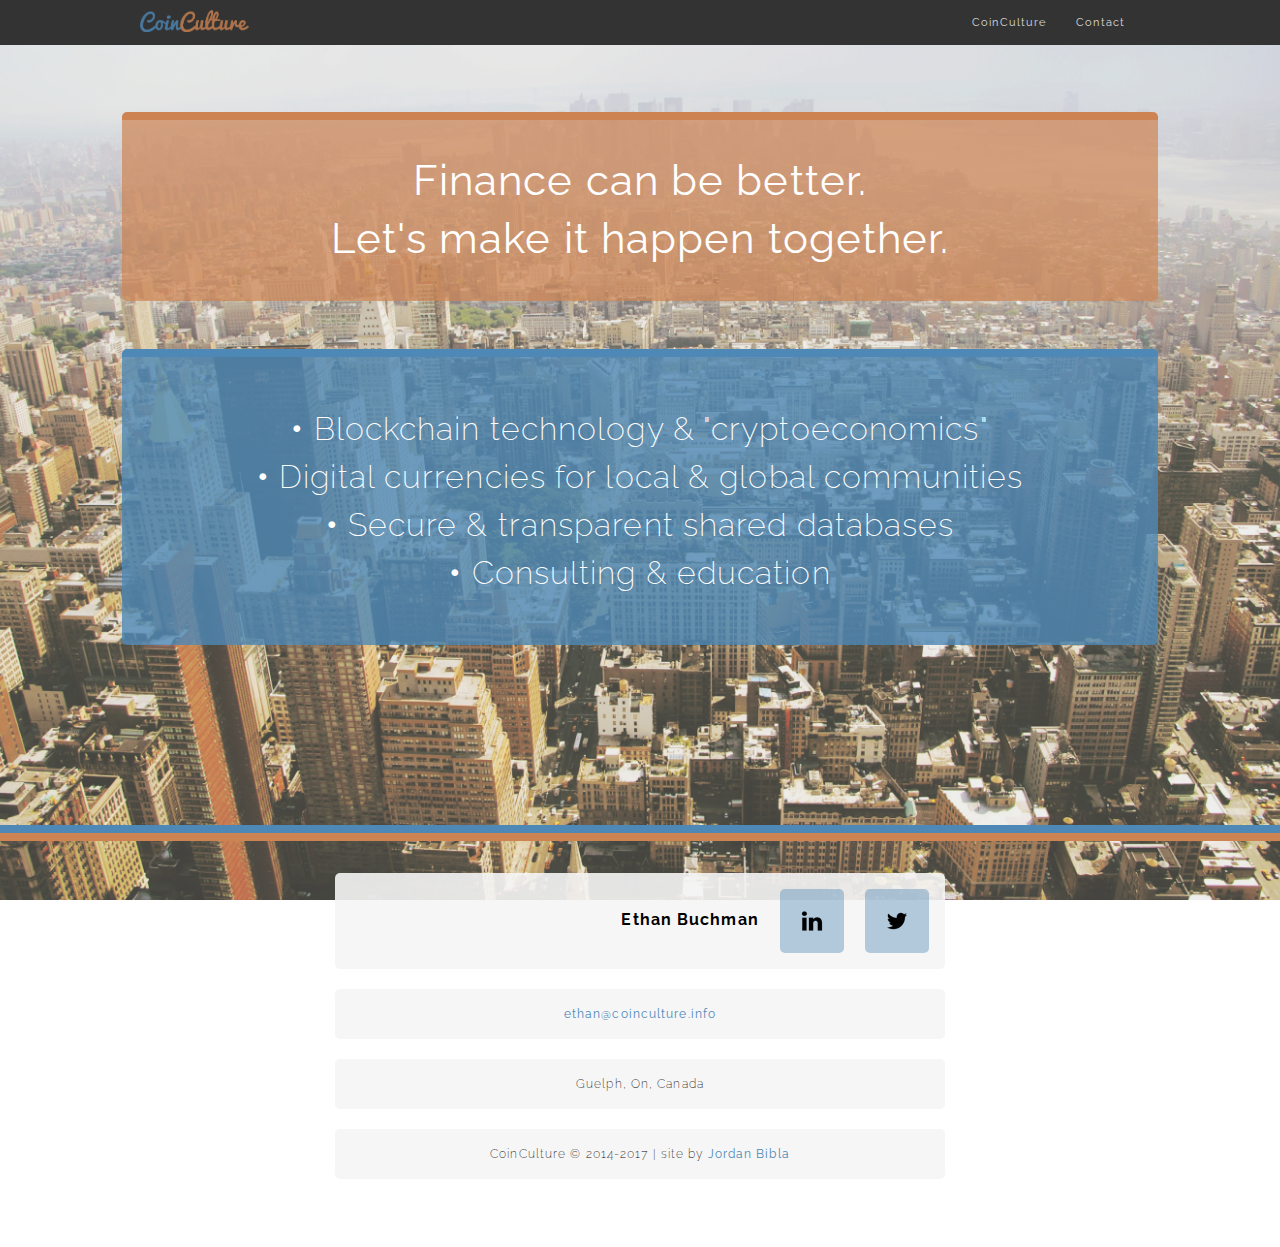
==== commit e7884899: "move" ====
--- a/index.html
+++ b/index.html
@@ -16,8 +16,6 @@
     <script src="js/vendor/modernizr.js"></script>
     
     <script>
-     (function(i,s,o,g,r,a,m){i['GoogleAnalyticsObject']=r;i[r]=i[r]||function(){
-     (i[r].q=i[r].q||[]).push(arguments)},i[r].l=1*new Date();a=s.createElement(o),
      m=s.getElementsByTagName(o)[0];a.async=1;a.src=g;m.parentNode.insertBefore(a,m)
      })(window,document,'script','//www.google-analytics.com/analytics.js','ga');
    
@@ -42,10 +40,7 @@
       <section class="top-bar-section">
 	<!-- Right Nav Section -->
 	<ul class="right">
-	  <li class="active"><a href="#logo" class="internalScroll">About</a></li>
-	  <li class="active"><a href="#convenience" class="internalScroll">ATM's</a></li>
-	  <li class="active"><a href="#community" class="internalScroll">Community</a></li>
-	  <li class="active"><a href="#collaboration" class="internalScroll">Collaboration</a></li>
+	  <li class="active"><a href="#logo" class="internalScroll">CoinCulture</a></li>
 	  <li class="active"><a href="#footer" class="internalScroll">Contact</a></li>
 	</ul>
     </nav>
@@ -56,126 +51,25 @@
   <div class="row" id="intro">
     <div id="background">
       <div class="small-12 medium-centered-10 large-centered large-10 columns text-center">
-	<h2><span>CoinCulture</span> is a product of Bitcoin's evolution.</h2>
-	<p>We&#39;ve emerged to help you understand this new technology and to integrate
-	  its remarkable potential into your digital life. We&#39;re consultants,
-	  content curators, community members, and developers, offering solutions at the intersection between business and culture - and we want to work with you.
+          <h2>Finance can be better.<br> Let's make it happen together.</h2>
+
+	<p>
+    <strong>&bull; </strong> Blockchain technology & "cryptoeconomics" <br>
+    <strong>&bull; </strong> Digital currencies for local & global communities <br>
+    <strong>&bull; </strong> Secure & transparent shared databases <br>
+    <strong>&bull; </strong> Consulting & education 
 	</p>
+<!--    <h2>
+    Learn more about what we do at <a href="http://blog.coinculture.info" style="color:black">blog.coinculture.info</a>
+    </h2> -->
       </div>
     </div>
   </div>
-  
-  <div class="row" id="logo">
-    <div class="small-12 medium-centered text-center">
-      <img src="img/coinculture.png" alt="The CoinCulture Logo"/>
-    </div>
-  </div>
-  
-  <!-----process------------------------------------------------------------------------------------------------------------>
-  
-  <div class="row" id="process">
-    <div class="small-centered small-9 medium-12 large-9 text-center columns">
-      <ul class="medium-block-grid-3">
-	<li>
-	  <h3 class="heading"><a href="#convenience" class="internalScroll">Convenience</a></h3>
-	  <img src="img/atm.png" width="90%" alt="Flat Icon of a Debit Transaction">
-	  <p>Buy and Sell Bitcoin in Guelph for cash. Convenient locations, hassle free,
-	    and no banking information required. The most convenient way to engage with the revolution!
-	  </p>
-	</li>
-	
-	<li>
-	  <h3 class="heading"><a href="#community" class="internalScroll">Community</a></h3>
-	  <img src="img/community.png" width="90%" alt="Flat Icon of Plant Representing Growing Community">
-	  <p>We're looking to grow a strong Bitcoin community by providing educational materials, business consulting,
-	  and technical expertise. See what it&#39;s all about at our local bi-weekly meetups.</p>
-	</li>
-	
-	<li>
-	  <h3 class="heading"><a href="#collaboration" class="internalScroll">Collaboration</a></h3>
-	  <img src="img/collab.png" width="90%" alt="Flat Icon of people talking and brainstorming">
-	  <p>We&#39;re working on new platforms for creativity, collaboration, and resource
-	  management on the internet. Let's talk about how we can work together.</p>
-	</li>
-      </ul>
-    </div>
-  </div>
-  
-  <!-----convenience------------------------------------------------------------------------------------------------------------>
-  
-  <div class="row content clearfix" id="convenience">
-    <div id="content" class="small-centered medium-12 large-centered large-8 columns">
-      <div class="small-0 medium-3 large-4 columns">
-	<img src="img/atm.png" alt="Flat icon of ATM transaction.">
-      </div>
-      <div class="small-12 medium-9 large-8 columns">
-	<h3 class="heading small-text-left large-text-left">Convenience (ATM's)</h3>
-	<p class="large-text-left">Acquiring bitcoins can be cumbersome:</p>
-	  <ol class=" large-text-left">
-	    <li>You can mine it, but that&#39;s technical and expensive.</li>
-	    <li>You can earn it, but that&#39;s alot of work.</li>
-	    <li>You can connect to an exchange, but that takes time and requires connecting your bank account.</li>
-	    <li>You can find someone that sells it locally, but that can be inconvenient.</li>
-	  </ol>
-	<p>So why not stop by one of our ATMs in Guelph? You can buy and sell bitcoin for cash in an instant, no banking details required!</p>
-	  <ul>
-	    <h6>Locations:</h6>
-	    <li><a href="http://global-currency.on.ca/" target="_blank">Global Currency Services</a></li>
-	    <li>More on the way!</li>
-	  </ul>
-      </div>
-    </div>
-  </div>
-  
-  <!-----community------------------------------------------------------------------------------------------------------------>
-  
-  <div class="row content" id="community" alt="Flat Icon of Plant Representing Growing Community">
-    <div id="content" class="small-centered medium-12 large-centered large-8 columns">
-      <div class="small-12 medium-9 large-8 columns">
-	<h3 class="heading large-text-left">Community</h3>
-	
-	<p class="large-text-left">We're looking to grow a strong Bitcoin community, and getting involved has never been easier.
-	Hosted at <a href="http://www.redpapaya.ca/" target="_blank">The Red Papaya</a> in Downtown Guelph,
-	our weekly <a href="http://www.meetup.com/CoinCultures-bitcoin-meet-up-at-Red-Papaya/events/187464932/" target="_blank">meetups</a> provide a forum for the free exchange of ideas.</p>
-	
-	<p class="large-text-left">There are countless <a href="http://www.coindesk.com/isnt-business-accepting-bitcoin/" target="_blank">benefits</a>
-	for any business to start accepting bitcoin, but the process of getting started can be daunting.
-	Let us walk you through the process to help you increase your revenues.
-	Our tailored services can provide educational workshops, technical solutions,
-	employee training, targeted PR, relevant updates, and much more.</p>
-  
-	<p class="large-text-left">Accessible educational materials about Bitcoin can be hard to come by,
-	but we have fine-tuned the message for any audience. We offer information seminars for all needs,
-	from the completely introductory to the highly technical. Contact us for speaking engagements.</p>
-      </div>
-      
-       <div class="small-0 medium-3 large-4 columns">
-	<img src="img/community.png" alt="Flat icon of plant growing symbolizing community.">
-      </div>
-    </div>
-  </div>
-  
-  <!-----collaboration------------------------------------------------------------------------------------------------------------>
-  
-  <div class="row content clearfix" id="collaboration">
-    <div id="content" class="small-12 medium-12 large-centered large-8 columns">
-      <div class="small-0 medium-3 large-3 columns">
-	<img src="img/collab.png" alt="Flat icon of people talking and brainstorming">
-      </div>
-      <div class="small-12 medium-9 large-8 columns">
-	<h3 class="heading large-text-left">Collaboration</h3>
-	<p class="large-text-left">Bitcoin marks the internet&#39;s first steps out of infancy,
-	making possible avenues of collaboration and participation that will re-write
-	the economic textbooks and re-work the business model of the web. We&#39;re working
-	at the forefront of research and development in these technologies, helping to put
-	power, control, and money back in the hands of users, and we want to work
-	with you!</p>
-      </div>
-    </div>
-  </div>
-  
+
+
   <!----------------------------------------------------------------------------------------------------------------->
   
+
   <div class="row content" id="footer">
     <div class="small-centered small-12 medium-8 large-centered large-6 columns small-text-right">
       <div id="content">
@@ -183,17 +77,9 @@
 	  <a href="https://www.linkedin.com/pub/ethan-buchman/44/349/10b" target="_blank"><img src="img/linkedin.png" alt="LinkedIn Logo"/></a>
 	  <a href="https://twitter.com/buchmanster" target="_blank"><img src="img/twitter.png" alt="Twitter Logo"/></a>
 	</p>
-	<p>Zach Ramsay
-	  <a href="https://www.linkedin.com/profile/view?id=336252652&authType=name&authToken=HOgo&trk=prof-sb-browse_map-name" target="_blank"><img src="img/linkedin.png" alt="LinkedIn Logo"/></a>
-	  <a href="https://twitter.com/coinculture" target="_blank"><img src="img/twitter.png" alt="Twitter Logo"/></a>
-	</p>
-	<p>Vlad Zamfir
-	  <a href="https://twitter.com/coinculture" target="_blank"><img src="img/twitter.png" alt="Twitter Logo"/></a>
-	</p>
-	<p>Victoria van Eyk
-	  <a href="https://twitter.com/VictoriavanEyk" target="_blank"><img src="img/twitter.png" alt="Twitter Logo"/></a>
-	</p>
-	<p id="jordan" class="small-text-center">CoinCulture &copy 2014 | site by <a href="http://www.jordanbibla.com" target="_blank">Jordan Bibla</a></p>
+    <p id="jordan" class="small-text-center"><a href="mailto:ethan@coinculture.info">ethan@coinculture.info</a></p>
+    <p id="jordan" class="small-text-center">Guelph, On, Canada</p>
+	<p id="jordan" class="small-text-center">CoinCulture &copy 2014-2017 | site by <a href="http://www.jordanbibla.com" target="_blank">Jordan Bibla</a></p>
       </div>
     </div>
   </div>
--- a/css/style.css
+++ b/css/style.css
@@ -1,4 +1,4 @@
-@import url(http://fonts.googleapis.com/css?family=Raleway:400,200,700);
+@import url(https://fonts.googleapis.com/css?family=Raleway:400,200,700);
 
 body {
       font-family: 'Raleway', sans-serif;
